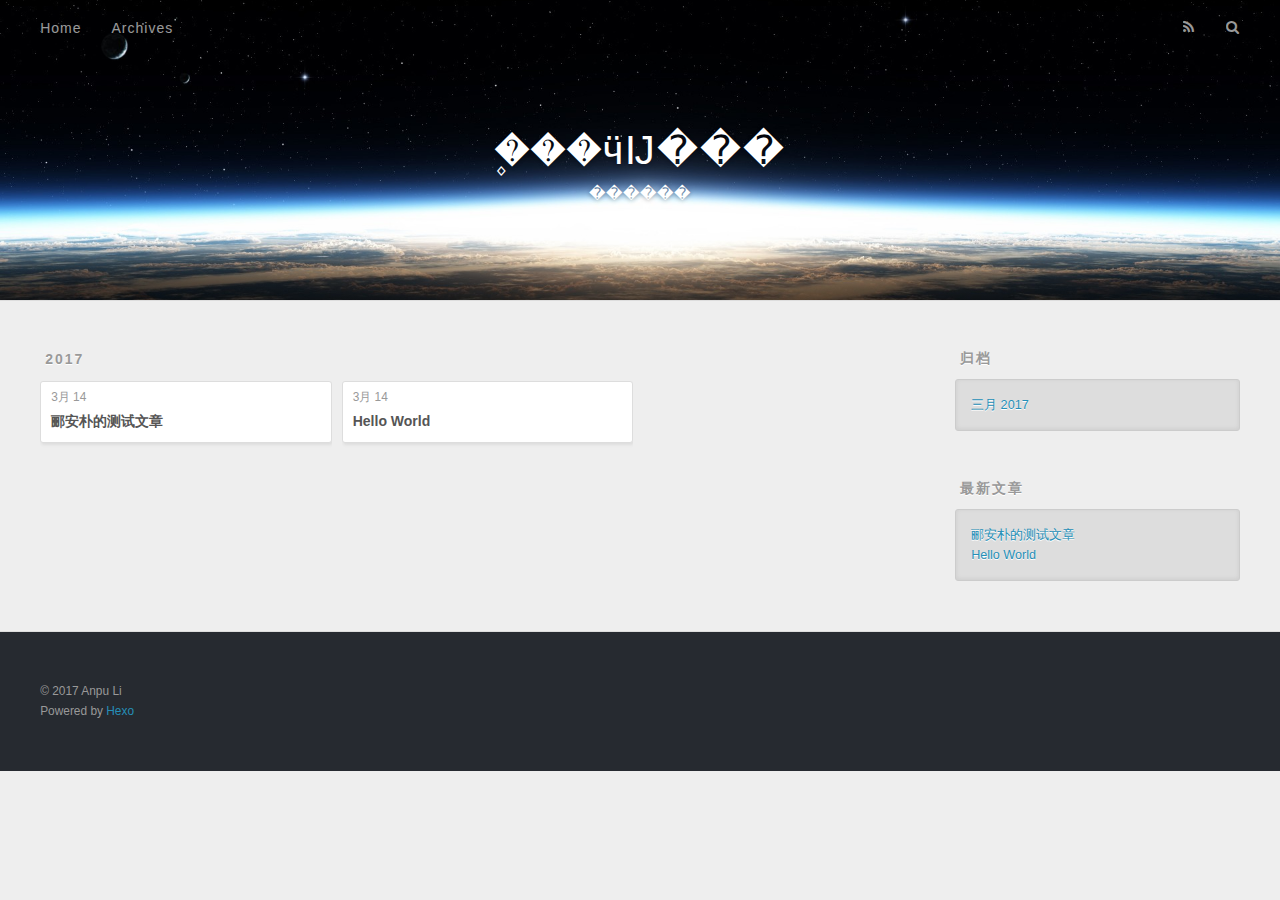
==== archives/index.html @ 629252c7 "Site updated: 2017-03-14 13:28:46" ====
<!DOCTYPE html>
<html>
<head>
  <meta charset="utf-8">
  
  <title>归档 | ۪���ӵĲ���</title>
  <meta name="viewport" content="width=device-width, initial-scale=1, maximum-scale=1">
  <meta name="description" content="��ҳ����">
<meta property="og:type" content="website">
<meta property="og:title" content="۪���ӵĲ���">
<meta property="og:url" content="http://yoursite.com/archives/index.html">
<meta property="og:site_name" content="۪���ӵĲ���">
<meta property="og:description" content="��ҳ����">
<meta name="twitter:card" content="summary">
<meta name="twitter:title" content="۪���ӵĲ���">
<meta name="twitter:description" content="��ҳ����">
  
    <link rel="alternate" href="/atom.xml" title="۪���ӵĲ���" type="application/atom+xml">
  
  
    <link rel="icon" href="/favicon.png">
  
  
    <link href="//fonts.googleapis.com/css?family=Source+Code+Pro" rel="stylesheet" type="text/css">
  
  <link rel="stylesheet" href="/css/style.css">
  

</head>

<body>
  <div id="container">
    <div id="wrap">
      <header id="header">
  <div id="banner"></div>
  <div id="header-outer" class="outer">
    <div id="header-title" class="inner">
      <h1 id="logo-wrap">
        <a href="/" id="logo">۪���ӵĲ���</a>
      </h1>
      
        <h2 id="subtitle-wrap">
          <a href="/" id="subtitle">������</a>
        </h2>
      
    </div>
    <div id="header-inner" class="inner">
      <nav id="main-nav">
        <a id="main-nav-toggle" class="nav-icon"></a>
        
          <a class="main-nav-link" href="/">Home</a>
        
          <a class="main-nav-link" href="/archives">Archives</a>
        
      </nav>
      <nav id="sub-nav">
        
          <a id="nav-rss-link" class="nav-icon" href="/atom.xml" title="RSS Feed"></a>
        
        <a id="nav-search-btn" class="nav-icon" title="搜索"></a>
      </nav>
      <div id="search-form-wrap">
        <form action="//google.com/search" method="get" accept-charset="UTF-8" class="search-form"><input type="search" name="q" results="0" class="search-form-input" placeholder="Search"><button type="submit" class="search-form-submit">&#xF002;</button><input type="hidden" name="sitesearch" value="http://yoursite.com"></form>
      </div>
    </div>
  </div>
</header>
      <div class="outer">
        <section id="main">
  
  
    
    
      
      
      <section class="archives-wrap">
        <div class="archive-year-wrap">
          <a href="/archives/2017" class="archive-year">2017</a>
        </div>
        <div class="archives">
    
    <article class="archive-article archive-type-post">
  <div class="archive-article-inner">
    <header class="archive-article-header">
      <a href="/2017/03/14/郦安朴的测试文章/" class="archive-article-date">
  <time datetime="2017-03-14T05:19:35.000Z" itemprop="datePublished">3月 14</time>
</a>
      
  
    <h1 itemprop="name">
      <a class="archive-article-title" href="/2017/03/14/郦安朴的测试文章/">郦安朴的测试文章</a>
    </h1>
  

    </header>
  </div>
</article>
  
    
    
    <article class="archive-article archive-type-post">
  <div class="archive-article-inner">
    <header class="archive-article-header">
      <a href="/2017/03/14/hello-world/" class="archive-article-date">
  <time datetime="2017-03-14T04:30:43.937Z" itemprop="datePublished">3月 14</time>
</a>
      
  
    <h1 itemprop="name">
      <a class="archive-article-title" href="/2017/03/14/hello-world/">Hello World</a>
    </h1>
  

    </header>
  </div>
</article>
  
  
    </div></section>
  

</section>
        
          <aside id="sidebar">
  
    

  
    

  
    
  
    
  <div class="widget-wrap">
    <h3 class="widget-title">归档</h3>
    <div class="widget">
      <ul class="archive-list"><li class="archive-list-item"><a class="archive-list-link" href="/archives/2017/03/">三月 2017</a></li></ul>
    </div>
  </div>


  
    
  <div class="widget-wrap">
    <h3 class="widget-title">最新文章</h3>
    <div class="widget">
      <ul>
        
          <li>
            <a href="/2017/03/14/郦安朴的测试文章/">郦安朴的测试文章</a>
          </li>
        
          <li>
            <a href="/2017/03/14/hello-world/">Hello World</a>
          </li>
        
      </ul>
    </div>
  </div>

  
</aside>
        
      </div>
      <footer id="footer">
  
  <div class="outer">
    <div id="footer-info" class="inner">
      &copy; 2017 Anpu Li<br>
      Powered by <a href="http://hexo.io/" target="_blank">Hexo</a>
    </div>
  </div>
</footer>
    </div>
    <nav id="mobile-nav">
  
    <a href="/" class="mobile-nav-link">Home</a>
  
    <a href="/archives" class="mobile-nav-link">Archives</a>
  
</nav>
    

<script src="//ajax.googleapis.com/ajax/libs/jquery/2.0.3/jquery.min.js"></script>


  <link rel="stylesheet" href="/fancybox/jquery.fancybox.css">
  <script src="/fancybox/jquery.fancybox.pack.js"></script>


<script src="/js/script.js"></script>

  </div>
</body>
</html>
---- css/style.css ----
body {
  width: 100%;
}
body:before,
body:after {
  content: "";
  display: table;
}
body:after {
  clear: both;
}
html,
body,
div,
span,
applet,
object,
iframe,
h1,
h2,
h3,
h4,
h5,
h6,
p,
blockquote,
pre,
a,
abbr,
acronym,
address,
big,
cite,
code,
del,
dfn,
em,
img,
ins,
kbd,
q,
s,
samp,
small,
strike,
strong,
sub,
sup,
tt,
var,
dl,
dt,
dd,
ol,
ul,
li,
fieldset,
form,
label,
legend,
table,
caption,
tbody,
tfoot,
thead,
tr,
th,
td {
  margin: 0;
  padding: 0;
  border: 0;
  outline: 0;
  font-weight: inherit;
  font-style: inherit;
  font-family: inherit;
  font-size: 100%;
  vertical-align: baseline;
}
body {
  line-height: 1;
  color: #000;
  background: #fff;
}
ol,
ul {
  list-style: none;
}
table {
  border-collapse: separate;
  border-spacing: 0;
  vertical-align: middle;
}
caption,
th,
td {
  text-align: left;
  font-weight: normal;
  vertical-align: middle;
}
a img {
  border: none;
}
input,
button {
  margin: 0;
  padding: 0;
}
input::-moz-focus-inner,
button::-moz-focus-inner {
  border: 0;
  padding: 0;
}
@font-face {
  font-family: FontAwesome;
  font-style: normal;
  font-weight: normal;
  src: url("fonts/fontawesome-webfont.eot?v=#4.0.3");
  src: url("fonts/fontawesome-webfont.eot?#iefix&v=#4.0.3") format("embedded-opentype"), url("fonts/fontawesome-webfont.woff?v=#4.0.3") format("woff"), url("fonts/fontawesome-webfont.ttf?v=#4.0.3") format("truetype"), url("fonts/fontawesome-webfont.svg#fontawesomeregular?v=#4.0.3") format("svg");
}
html,
body,
#container {
  height: 100%;
}
body {
  background: #eee;
  font: 14px "Helvetica Neue", Helvetica, Arial, sans-serif;
  -webkit-text-size-adjust: 100%;
}
.outer {
  max-width: 1220px;
  margin: 0 auto;
  padding: 0 20px;
}
.outer:before,
.outer:after {
  content: "";
  display: table;
}
.outer:after {
  clear: both;
}
.inner {
  display: inline;
  float: left;
  width: 98.33333333333333%;
  margin: 0 0.833333333333333%;
}
.left,
.alignleft {
  float: left;
}
.right,
.alignright {
  float: right;
}
.clear {
  clear: both;
}
#container {
  position: relative;
}
.mobile-nav-on {
  overflow: hidden;
}
#wrap {
  height: 100%;
  width: 100%;
  position: absolute;
  top: 0;
  left: 0;
  -webkit-transition: 0.2s ease-out;
  -moz-transition: 0.2s ease-out;
  -ms-transition: 0.2s ease-out;
  transition: 0.2s ease-out;
  z-index: 1;
  background: #eee;
}
.mobile-nav-on #wrap {
  left: 280px;
}
@media screen and (min-width: 768px) {
  #main {
    display: inline;
    float: left;
    width: 73.33333333333333%;
    margin: 0 0.833333333333333%;
  }
}
.article-date,
.article-category-link,
.archive-year,
.widget-title {
  text-decoration: none;
  text-transform: uppercase;
  letter-spacing: 2px;
  color: #999;
  margin-bottom: 1em;
  margin-left: 5px;
  line-height: 1em;
  text-shadow: 0 1px #fff;
  font-weight: bold;
}
.article-inner,
.archive-article-inner {
  background: #fff;
  -webkit-box-shadow: 1px 2px 3px #ddd;
  box-shadow: 1px 2px 3px #ddd;
  border: 1px solid #ddd;
  border-radius: 3px;
}
.article-entry h1,
.widget h1 {
  font-size: 2em;
}
.article-entry h2,
.widget h2 {
  font-size: 1.5em;
}
.article-entry h3,
.widget h3 {
  font-size: 1.3em;
}
.article-entry h4,
.widget h4 {
  font-size: 1.2em;
}
.article-entry h5,
.widget h5 {
  font-size: 1em;
}
.article-entry h6,
.widget h6 {
  font-size: 1em;
  color: #999;
}
.article-entry hr,
.widget hr {
  border: 1px dashed #ddd;
}
.article-entry strong,
.widget strong {
  font-weight: bold;
}
.article-entry em,
.widget em,
.article-entry cite,
.widget cite {
  font-style: italic;
}
.article-entry sup,
.widget sup,
.article-entry sub,
.widget sub {
  font-size: 0.75em;
  line-height: 0;
  position: relative;
  vertical-align: baseline;
}
.article-entry sup,
.widget sup {
  top: -0.5em;
}
.article-entry sub,
.widget sub {
  bottom: -0.2em;
}
.article-entry small,
.widget small {
  font-size: 0.85em;
}
.article-entry acronym,
.widget acronym,
.article-entry abbr,
.widget abbr {
  border-bottom: 1px dotted;
}
.article-entry ul,
.widget ul,
.article-entry ol,
.widget ol,
.article-entry dl,
.widget dl {
  margin: 0 20px;
  line-height: 1.6em;
}
.article-entry ul ul,
.widget ul ul,
.article-entry ol ul,
.widget ol ul,
.article-entry ul ol,
.widget ul ol,
.article-entry ol ol,
.widget ol ol {
  margin-top: 0;
  margin-bottom: 0;
}
.article-entry ul,
.widget ul {
  list-style: disc;
}
.article-entry ol,
.widget ol {
  list-style: decimal;
}
.article-entry dt,
.widget dt {
  font-weight: bold;
}
#header {
  height: 300px;
  position: relative;
  border-bottom: 1px solid #ddd;
}
#header:before,
#header:after {
  content: "";
  position: absolute;
  left: 0;
  right: 0;
  height: 40px;
}
#header:before {
  top: 0;
  background: -webkit-linear-gradient(rgba(0,0,0,0.2), transparent);
  background: -moz-linear-gradient(rgba(0,0,0,0.2), transparent);
  background: -ms-linear-gradient(rgba(0,0,0,0.2), transparent);
  background: linear-gradient(rgba(0,0,0,0.2), transparent);
}
#header:after {
  bottom: 0;
  background: -webkit-linear-gradient(transparent, rgba(0,0,0,0.2));
  background: -moz-linear-gradient(transparent, rgba(0,0,0,0.2));
  background: -ms-linear-gradient(transparent, rgba(0,0,0,0.2));
  background: linear-gradient(transparent, rgba(0,0,0,0.2));
}
#header-outer {
  height: 100%;
  position: relative;
}
#header-inner {
  position: relative;
  overflow: hidden;
}
#banner {
  position: absolute;
  top: 0;
  left: 0;
  width: 100%;
  height: 100%;
  background: url("images/banner.jpg") center #000;
  -webkit-background-size: cover;
  -moz-background-size: cover;
  background-size: cover;
  z-index: -1;
}
#header-title {
  text-align: center;
  height: 40px;
  position: absolute;
  top: 50%;
  left: 0;
  margin-top: -20px;
}
#logo,
#subtitle {
  text-decoration: none;
  color: #fff;
  font-weight: 300;
  text-shadow: 0 1px 4px rgba(0,0,0,0.3);
}
#logo {
  font-size: 40px;
  line-height: 40px;
  letter-spacing: 2px;
}
#subtitle {
  font-size: 16px;
  line-height: 16px;
  letter-spacing: 1px;
}
#subtitle-wrap {
  margin-top: 16px;
}
#main-nav {
  float: left;
  margin-left: -15px;
}
.nav-icon,
.main-nav-link {
  float: left;
  color: #fff;
  opacity: 0.6;
  text-decoration: none;
  text-shadow: 0 1px rgba(0,0,0,0.2);
  -webkit-transition: opacity 0.2s;
  -moz-transition: opacity 0.2s;
  -ms-transition: opacity 0.2s;
  transition: opacity 0.2s;
  display: block;
  padding: 20px 15px;
}
.nav-icon:hover,
.main-nav-link:hover {
  opacity: 1;
}
.nav-icon {
  font-family: FontAwesome;
  text-align: center;
  font-size: 14px;
  width: 14px;
  height: 14px;
  padding: 20px 15px;
  position: relative;
  cursor: pointer;
}
.main-nav-link {
  font-weight: 300;
  letter-spacing: 1px;
}
@media screen and (max-width: 479px) {
  .main-nav-link {
    display: none;
  }
}
#main-nav-toggle {
  display: none;
}
#main-nav-toggle:before {
  content: "\f0c9";
}
@media screen and (max-width: 479px) {
  #main-nav-toggle {
    display: block;
  }
}
#sub-nav {
  float: right;
  margin-right: -15px;
}
#nav-rss-link:before {
  content: "\f09e";
}
#nav-search-btn:before {
  content: "\f002";
}
#search-form-wrap {
  position: absolute;
  top: 15px;
  width: 150px;
  height: 30px;
  right: -150px;
  opacity: 0;
  -webkit-transition: 0.2s ease-out;
  -moz-transition: 0.2s ease-out;
  -ms-transition: 0.2s ease-out;
  transition: 0.2s ease-out;
}
#search-form-wrap.on {
  opacity: 1;
  right: 0;
}
@media screen and (max-width: 479px) {
  #search-form-wrap {
    width: 100%;
    right: -100%;
  }
}
.search-form {
  position: absolute;
  top: 0;
  left: 0;
  right: 0;
  background: #fff;
  padding: 5px 15px;
  border-radius: 15px;
  -webkit-box-shadow: 0 0 10px rgba(0,0,0,0.3);
  box-shadow: 0 0 10px rgba(0,0,0,0.3);
}
.search-form-input {
  border: none;
  background: none;
  color: #555;
  width: 100%;
  font: 13px "Helvetica Neue", Helvetica, Arial, sans-serif;
  outline: none;
}
.search-form-input::-webkit-search-results-decoration,
.search-form-input::-webkit-search-cancel-button {
  -webkit-appearance: none;
}
.search-form-submit {
  position: absolute;
  top: 50%;
  right: 10px;
  margin-top: -7px;
  font: 13px FontAwesome;
  border: none;
  background: none;
  color: #bbb;
  cursor: pointer;
}
.search-form-submit:hover,
.search-form-submit:focus {
  color: #777;
}
.article {
  margin: 50px 0;
}
.article-inner {
  overflow: hidden;
}
.article-meta:before,
.article-meta:after {
  content: "";
  display: table;
}
.article-meta:after {
  clear: both;
}
.article-date {
  float: left;
}
.article-category {
  float: left;
  line-height: 1em;
  color: #ccc;
  text-shadow: 0 1px #fff;
  margin-left: 8px;
}
.article-category:before {
  content: "\2022";
}
.article-category-link {
  margin: 0 12px 1em;
}
.article-header {
  padding: 20px 20px 0;
}
.article-title {
  text-decoration: none;
  font-size: 2em;
  font-weight: bold;
  color: #555;
  line-height: 1.1em;
  -webkit-transition: color 0.2s;
  -moz-transition: color 0.2s;
  -ms-transition: color 0.2s;
  transition: color 0.2s;
}
a.article-title:hover {
  color: #258fb8;
}
.article-entry {
  color: #555;
  padding: 0 20px;
}
.article-entry:before,
.article-entry:after {
  content: "";
  display: table;
}
.article-entry:after {
  clear: both;
}
.article-entry p,
.article-entry table {
  line-height: 1.6em;
  margin: 1.6em 0;
}
.article-entry h1,
.article-entry h2,
.article-entry h3,
.article-entry h4,
.article-entry h5,
.article-entry h6 {
  font-weight: bold;
}
.article-entry h1,
.article-entry h2,
.article-entry h3,
.article-entry h4,
.article-entry h5,
.article-entry h6 {
  line-height: 1.1em;
  margin: 1.1em 0;
}
.article-entry a {
  color: #258fb8;
  text-decoration: none;
}
.article-entry a:hover {
  text-decoration: underline;
}
.article-entry ul,
.article-entry ol,
.article-entry dl {
  margin-top: 1.6em;
  margin-bottom: 1.6em;
}
.article-entry img,
.article-entry video {
  max-width: 100%;
  height: auto;
  display: block;
  margin: auto;
}
.article-entry iframe {
  border: none;
}
.article-entry table {
  width: 100%;
  border-collapse: collapse;
  border-spacing: 0;
}
.article-entry th {
  font-weight: bold;
  border-bottom: 3px solid #ddd;
  padding-bottom: 0.5em;
}
.article-entry td {
  border-bottom: 1px solid #ddd;
  padding: 10px 0;
}
.article-entry blockquote {
  font-family: Georgia, "Times New Roman", serif;
  font-size: 1.4em;
  margin: 1.6em 20px;
  text-align: center;
}
.article-entry blockquote footer {
  font-size: 14px;
  margin: 1.6em 0;
  font-family: "Helvetica Neue", Helvetica, Arial, sans-serif;
}
.article-entry blockquote footer cite:before {
  content: "—";
  padding: 0 0.5em;
}
.article-entry .pullquote {
  text-align: left;
  width: 45%;
  margin: 0;
}
.article-entry .pullquote.left {
  margin-left: 0.5em;
  margin-right: 1em;
}
.article-entry .pullquote.right {
  margin-right: 0.5em;
  margin-left: 1em;
}
.article-entry .caption {
  color: #999;
  display: block;
  font-size: 0.9em;
  margin-top: 0.5em;
  position: relative;
  text-align: center;
}
.article-entry .video-container {
  position: relative;
  padding-top: 56.25%;
  height: 0;
  overflow: hidden;
}
.article-entry .video-container iframe,
.article-entry .video-container object,
.article-entry .video-container embed {
  position: absolute;
  top: 0;
  left: 0;
  width: 100%;
  height: 100%;
  margin-top: 0;
}
.article-more-link a {
  display: inline-block;
  line-height: 1em;
  padding: 6px 15px;
  border-radius: 15px;
  background: #eee;
  color: #999;
  text-shadow: 0 1px #fff;
  text-decoration: none;
}
.article-more-link a:hover {
  background: #258fb8;
  color: #fff;
  text-decoration: none;
  text-shadow: 0 1px #1e7293;
}
.article-footer {
  font-size: 0.85em;
  line-height: 1.6em;
  border-top: 1px solid #ddd;
  padding-top: 1.6em;
  margin: 0 20px 20px;
}
.article-footer:before,
.article-footer:after {
  content: "";
  display: table;
}
.article-footer:after {
  clear: both;
}
.article-footer a {
  color: #999;
  text-decoration: none;
}
.article-footer a:hover {
  color: #555;
}
.article-tag-list-item {
  float: left;
  margin-right: 10px;
}
.article-tag-list-link:before {
  content: "#";
}
.article-comment-link {
  float: right;
}
.article-comment-link:before {
  content: "\f075";
  font-family: FontAwesome;
  padding-right: 8px;
}
.article-share-link {
  cursor: pointer;
  float: right;
  margin-left: 20px;
}
.article-share-link:before {
  content: "\f064";
  font-family: FontAwesome;
  padding-right: 6px;
}
#article-nav {
  position: relative;
}
#article-nav:before,
#article-nav:after {
  content: "";
  display: table;
}
#article-nav:after {
  clear: both;
}
@media screen and (min-width: 768px) {
  #article-nav {
    margin: 50px 0;
  }
  #article-nav:before {
    width: 8px;
    height: 8px;
    position: absolute;
    top: 50%;
    left: 50%;
    margin-top: -4px;
    margin-left: -4px;
    content: "";
    border-radius: 50%;
    background: #ddd;
    -webkit-box-shadow: 0 1px 2px #fff;
    box-shadow: 0 1px 2px #fff;
  }
}
.article-nav-link-wrap {
  text-decoration: none;
  text-shadow: 0 1px #fff;
  color: #999;
  -webkit-box-sizing: border-box;
  -moz-box-sizing: border-box;
  box-sizing: border-box;
  margin-top: 50px;
  text-align: center;
  display: block;
}
.article-nav-link-wrap:hover {
  color: #555;
}
@media screen and (min-width: 768px) {
  .article-nav-link-wrap {
    width: 50%;
    margin-top: 0;
  }
}
@media screen and (min-width: 768px) {
  #article-nav-newer {
    float: left;
    text-align: right;
    padding-right: 20px;
  }
}
@media screen and (min-width: 768px) {
  #article-nav-older {
    float: right;
    text-align: left;
    padding-left: 20px;
  }
}
.article-nav-caption {
  text-transform: uppercase;
  letter-spacing: 2px;
  color: #ddd;
  line-height: 1em;
  font-weight: bold;
}
#article-nav-newer .article-nav-caption {
  margin-right: -2px;
}
.article-nav-title {
  font-size: 0.85em;
  line-height: 1.6em;
  margin-top: 0.5em;
}
.article-share-box {
  position: absolute;
  display: none;
  background: #fff;
  -webkit-box-shadow: 1px 2px 10px rgba(0,0,0,0.2);
  box-shadow: 1px 2px 10px rgba(0,0,0,0.2);
  border-radius: 3px;
  margin-left: -145px;
  overflow: hidden;
  z-index: 1;
}
.article-share-box.on {
  display: block;
}
.article-share-input {
  width: 100%;
  background: none;
  -webkit-box-sizing: border-box;
  -moz-box-sizing: border-box;
  box-sizing: border-box;
  font: 14px "Helvetica Neue", Helvetica, Arial, sans-serif;
  padding: 0 15px;
  color: #555;
  outline: none;
  border: 1px solid #ddd;
  border-radius: 3px 3px 0 0;
  height: 36px;
  line-height: 36px;
}
.article-share-links {
  background: #eee;
}
.article-share-links:before,
.article-share-links:after {
  content: "";
  display: table;
}
.article-share-links:after {
  clear: both;
}
.article-share-twitter,
.article-share-facebook,
.article-share-pinterest,
.article-share-google {
  width: 50px;
  height: 36px;
  display: block;
  float: left;
  position: relative;
  color: #999;
  text-shadow: 0 1px #fff;
}
.article-share-twitter:before,
.article-share-facebook:before,
.article-share-pinterest:before,
.article-share-google:before {
  font-size: 20px;
  font-family: FontAwesome;
  width: 20px;
  height: 20px;
  position: absolute;
  top: 50%;
  left: 50%;
  margin-top: -10px;
  margin-left: -10px;
  text-align: center;
}
.article-share-twitter:hover,
.article-share-facebook:hover,
.article-share-pinterest:hover,
.article-share-google:hover {
  color: #fff;
}
.article-share-twitter:before {
  content: "\f099";
}
.article-share-twitter:hover {
  background: #00aced;
  text-shadow: 0 1px #008abe;
}
.article-share-facebook:before {
  content: "\f09a";
}
.article-share-facebook:hover {
  background: #3b5998;
  text-shadow: 0 1px #2f477a;
}
.article-share-pinterest:before {
  content: "\f0d2";
}
.article-share-pinterest:hover {
  background: #cb2027;
  text-shadow: 0 1px #a21a1f;
}
.article-share-google:before {
  content: "\f0d5";
}
.article-share-google:hover {
  background: #dd4b39;
  text-shadow: 0 1px #be3221;
}
.article-gallery {
  background: #000;
  position: relative;
}
.article-gallery-photos {
  position: relative;
  overflow: hidden;
}
.article-gallery-img {
  display: none;
  max-width: 100%;
}
.article-gallery-img:first-child {
  display: block;
}
.article-gallery-img.loaded {
  position: absolute;
  display: block;
}
.article-gallery-img img {
  display: block;
  max-width: 100%;
  margin: 0 auto;
}
#comments {
  background: #fff;
  -webkit-box-shadow: 1px 2px 3px #ddd;
  box-shadow: 1px 2px 3px #ddd;
  padding: 20px;
  border: 1px solid #ddd;
  border-radius: 3px;
  margin: 50px 0;
}
#comments a {
  color: #258fb8;
}
.archives-wrap {
  margin: 50px 0;
}
.archives:before,
.archives:after {
  content: "";
  display: table;
}
.archives:after {
  clear: both;
}
.archive-year-wrap {
  margin-bottom: 1em;
}
.archives {
  -webkit-column-gap: 10px;
  -moz-column-gap: 10px;
  column-gap: 10px;
}
@media screen and (min-width: 480px) and (max-width: 767px) {
  .archives {
    -webkit-column-count: 2;
    -moz-column-count: 2;
    column-count: 2;
  }
}
@media screen and (min-width: 768px) {
  .archives {
    -webkit-column-count: 3;
    -moz-column-count: 3;
    column-count: 3;
  }
}
.archive-article {
  -webkit-column-break-inside: avoid;
  page-break-inside: avoid;
  overflow: hidden;
  break-inside: avoid-column;
}
.archive-article-inner {
  padding: 10px;
  margin-bottom: 15px;
}
.archive-article-title {
  text-decoration: none;
  font-weight: bold;
  color: #555;
  -webkit-transition: color 0.2s;
  -moz-transition: color 0.2s;
  -ms-transition: color 0.2s;
  transition: color 0.2s;
  line-height: 1.6em;
}
.archive-article-title:hover {
  color: #258fb8;
}
.archive-article-footer {
  margin-top: 1em;
}
.archive-article-date {
  color: #999;
  text-decoration: none;
  font-size: 0.85em;
  line-height: 1em;
  margin-bottom: 0.5em;
  display: block;
}
#page-nav {
  margin: 50px auto;
  background: #fff;
  -webkit-box-shadow: 1px 2px 3px #ddd;
  box-shadow: 1px 2px 3px #ddd;
  border: 1px solid #ddd;
  border-radius: 3px;
  text-align: center;
  color: #999;
  overflow: hidden;
}
#page-nav:before,
#page-nav:after {
  content: "";
  display: table;
}
#page-nav:after {
  clear: both;
}
#page-nav a,
#page-nav span {
  padding: 10px 20px;
  line-height: 1;
  height: 2ex;
}
#page-nav a {
  color: #999;
  text-decoration: none;
}
#page-nav a:hover {
  background: #999;
  color: #fff;
}
#page-nav .prev {
  float: left;
}
#page-nav .next {
  float: right;
}
#page-nav .page-number {
  display: inline-block;
}
@media screen and (max-width: 479px) {
  #page-nav .page-number {
    display: none;
  }
}
#page-nav .current {
  color: #555;
  font-weight: bold;
}
#page-nav .space {
  color: #ddd;
}
#footer {
  background: #262a30;
  padding: 50px 0;
  border-top: 1px solid #ddd;
  color: #999;
}
#footer a {
  color: #258fb8;
  text-decoration: none;
}
#footer a:hover {
  text-decoration: underline;
}
#footer-info {
  line-height: 1.6em;
  font-size: 0.85em;
}
.article-entry pre,
.article-entry .highlight {
  background: #2d2d2d;
  margin: 0 -20px;
  padding: 15px 20px;
  border-style: solid;
  border-color: #ddd;
  border-width: 1px 0;
  overflow: auto;
  color: #ccc;
  line-height: 22.400000000000002px;
}
.article-entry .highlight .gutter pre,
.article-entry .gist .gist-file .gist-data .line-numbers {
  color: #666;
  font-size: 0.85em;
}
.article-entry pre,
.article-entry code {
  font-family: "Source Code Pro", Consolas, Monaco, Menlo, Consolas, monospace;
}
.article-entry code {
  background: #eee;
  text-shadow: 0 1px #fff;
  padding: 0 0.3em;
}
.article-entry pre code {
  background: none;
  text-shadow: none;
  padding: 0;
}
.article-entry .highlight pre {
  border: none;
  margin: 0;
  padding: 0;
}
.article-entry .highlight table {
  margin: 0;
  width: auto;
}
.article-entry .highlight td {
  border: none;
  padding: 0;
}
.article-entry .highlight figcaption {
  font-size: 0.85em;
  color: #999;
  line-height: 1em;
  margin-bottom: 1em;
}
.article-entry .highlight figcaption:before,
.article-entry .highlight figcaption:after {
  content: "";
  display: table;
}
.article-entry .highlight figcaption:after {
  clear: both;
}
.article-entry .highlight figcaption a {
  float: right;
}
.article-entry .highlight .gutter pre {
  text-align: right;
  padding-right: 20px;
}
.article-entry .highlight .line {
  height: 22.400000000000002px;
}
.article-entry .highlight .line.marked {
  background: #515151;
}
.article-entry .gist {
  margin: 0 -20px;
  border-style: solid;
  border-color: #ddd;
  border-width: 1px 0;
  background: #2d2d2d;
  padding: 15px 20px 15px 0;
}
.article-entry .gist .gist-file {
  border: none;
  font-family: "Source Code Pro", Consolas, Monaco, Menlo, Consolas, monospace;
  margin: 0;
}
.article-entry .gist .gist-file .gist-data {
  background: none;
  border: none;
}
.article-entry .gist .gist-file .gist-data .line-numbers {
  background: none;
  border: none;
  padding: 0 20px 0 0;
}
.article-entry .gist .gist-file .gist-data .line-data {
  padding: 0 !important;
}
.article-entry .gist .gist-file .highlight {
  margin: 0;
  padding: 0;
  border: none;
}
.article-entry .gist .gist-file .gist-meta {
  background: #2d2d2d;
  color: #999;
  font: 0.85em "Helvetica Neue", Helvetica, Arial, sans-serif;
  text-shadow: 0 0;
  padding: 0;
  margin-top: 1em;
  margin-left: 20px;
}
.article-entry .gist .gist-file .gist-meta a {
  color: #258fb8;
  font-weight: normal;
}
.article-entry .gist .gist-file .gist-meta a:hover {
  text-decoration: underline;
}
pre .comment,
pre .title {
  color: #999;
}
pre .variable,
pre .attribute,
pre .tag,
pre .regexp,
pre .ruby .constant,
pre .xml .tag .title,
pre .xml .pi,
pre .xml .doctype,
pre .html .doctype,
pre .css .id,
pre .css .class,
pre .css .pseudo {
  color: #f2777a;
}
pre .number,
pre .preprocessor,
pre .built_in,
pre .literal,
pre .params,
pre .constant {
  color: #f99157;
}
pre .class,
pre .ruby .class .title,
pre .css .rules .attribute {
  color: #9c9;
}
pre .string,
pre .value,
pre .inheritance,
pre .header,
pre .ruby .symbol,
pre .xml .cdata {
  color: #9c9;
}
pre .css .hexcolor {
  color: #6cc;
}
pre .function,
pre .python .decorator,
pre .python .title,
pre .ruby .function .title,
pre .ruby .title .keyword,
pre .perl .sub,
pre .javascript .title,
pre .coffeescript .title {
  color: #69c;
}
pre .keyword,
pre .javascript .function {
  color: #c9c;
}
@media screen and (max-width: 479px) {
  #mobile-nav {
    position: absolute;
    top: 0;
    left: 0;
    width: 280px;
    height: 100%;
    background: #191919;
    border-right: 1px solid #fff;
  }
}
@media screen and (max-width: 479px) {
  .mobile-nav-link {
    display: block;
    color: #999;
    text-decoration: none;
    padding: 15px 20px;
    font-weight: bold;
  }
  .mobile-nav-link:hover {
    color: #fff;
  }
}
@media screen and (min-width: 768px) {
  #sidebar {
    display: inline;
    float: left;
    width: 23.333333333333332%;
    margin: 0 0.833333333333333%;
  }
}
.widget-wrap {
  margin: 50px 0;
}
.widget {
  color: #777;
  text-shadow: 0 1px #fff;
  background: #ddd;
  -webkit-box-shadow: 0 -1px 4px #ccc inset;
  box-shadow: 0 -1px 4px #ccc inset;
  border: 1px solid #ccc;
  padding: 15px;
  border-radius: 3px;
}
.widget a {
  color: #258fb8;
  text-decoration: none;
}
.widget a:hover {
  text-decoration: underline;
}
.widget ul ul,
.widget ol ul,
.widget dl ul,
.widget ul ol,
.widget ol ol,
.widget dl ol,
.widget ul dl,
.widget ol dl,
.widget dl dl {
  margin-left: 15px;
  list-style: disc;
}
.widget {
  line-height: 1.6em;
  word-wrap: break-word;
  font-size: 0.9em;
}
.widget ul,
.widget ol {
  list-style: none;
  margin: 0;
}
.widget ul ul,
.widget ol ul,
.widget ul ol,
.widget ol ol {
  margin: 0 20px;
}
.widget ul ul,
.widget ol ul {
  list-style: disc;
}
.widget ul ol,
.widget ol ol {
  list-style: decimal;
}
.category-list-count,
.tag-list-count,
.archive-list-count {
  padding-left: 5px;
  color: #999;
  font-size: 0.85em;
}
.category-list-count:before,
.tag-list-count:before,
.archive-list-count:before {
  content: "(";
}
.category-list-count:after,
.tag-list-count:after,
.archive-list-count:after {
  content: ")";
}
.tagcloud a {
  margin-right: 5px;
  display: inline-block;
}
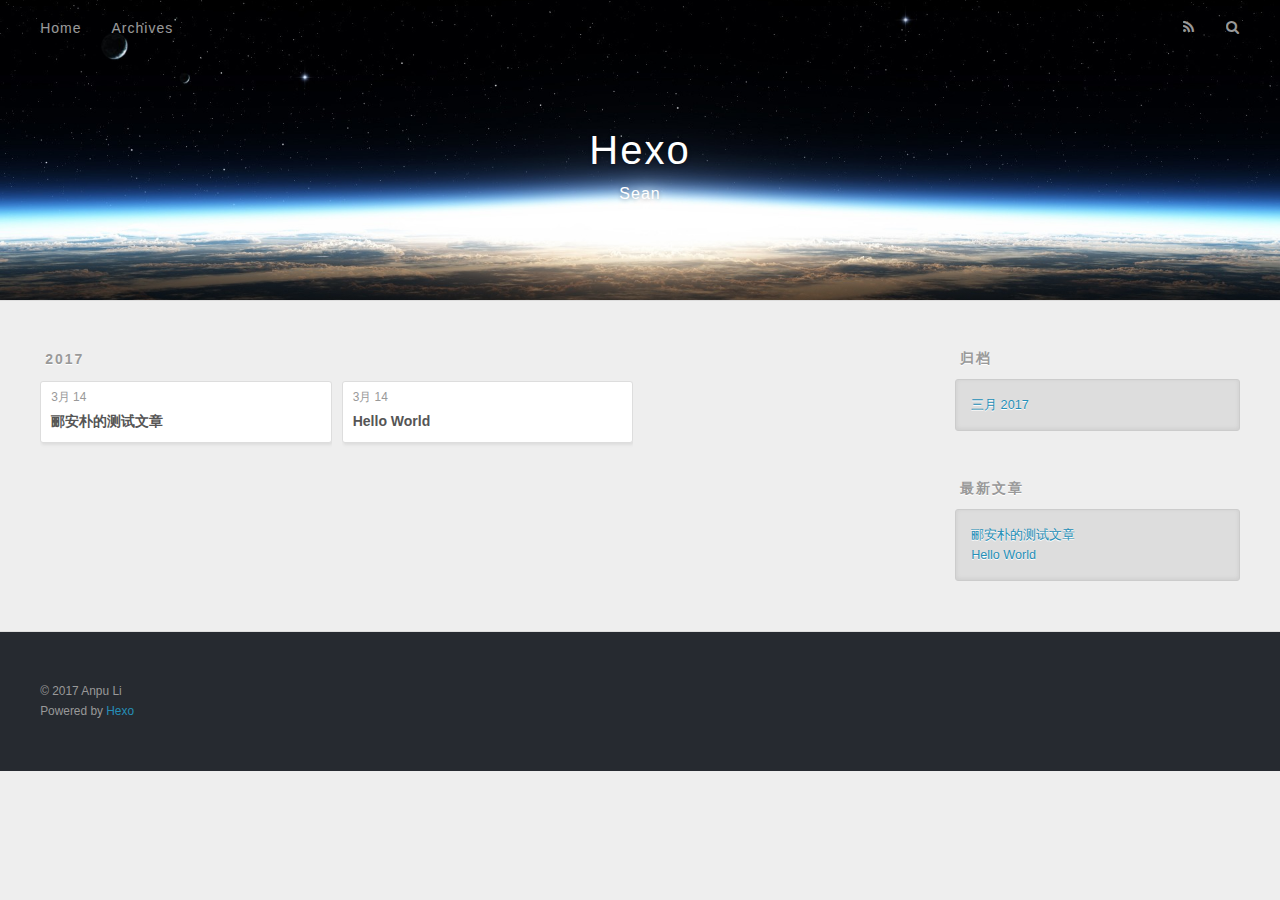
==== commit 2912bfc1: "Site updated: 2017-03-14 13:31:15" ====
--- a/archives/index.html
+++ b/archives/index.html
@@ -3,19 +3,19 @@
 <head>
   <meta charset="utf-8">
   
-  <title>归档 | ۪���ӵĲ���</title>
+  <title>归档 | Hexo</title>
   <meta name="viewport" content="width=device-width, initial-scale=1, maximum-scale=1">
-  <meta name="description" content="��ҳ����">
+  <meta name="description" content="No description">
 <meta property="og:type" content="website">
-<meta property="og:title" content="۪���ӵĲ���">
+<meta property="og:title" content="Hexo">
 <meta property="og:url" content="http://yoursite.com/archives/index.html">
-<meta property="og:site_name" content="۪���ӵĲ���">
-<meta property="og:description" content="��ҳ����">
+<meta property="og:site_name" content="Hexo">
+<meta property="og:description" content="No description">
 <meta name="twitter:card" content="summary">
-<meta name="twitter:title" content="۪���ӵĲ���">
-<meta name="twitter:description" content="��ҳ����">
+<meta name="twitter:title" content="Hexo">
+<meta name="twitter:description" content="No description">
   
-    <link rel="alternate" href="/atom.xml" title="۪���ӵĲ���" type="application/atom+xml">
+    <link rel="alternate" href="/atom.xml" title="Hexo" type="application/atom+xml">
   
   
     <link rel="icon" href="/favicon.png">
@@ -36,11 +36,11 @@
   <div id="header-outer" class="outer">
     <div id="header-title" class="inner">
       <h1 id="logo-wrap">
-        <a href="/" id="logo">۪���ӵĲ���</a>
+        <a href="/" id="logo">Hexo</a>
       </h1>
       
         <h2 id="subtitle-wrap">
-          <a href="/" id="subtitle">������</a>
+          <a href="/" id="subtitle">Sean</a>
         </h2>
       
     </div>
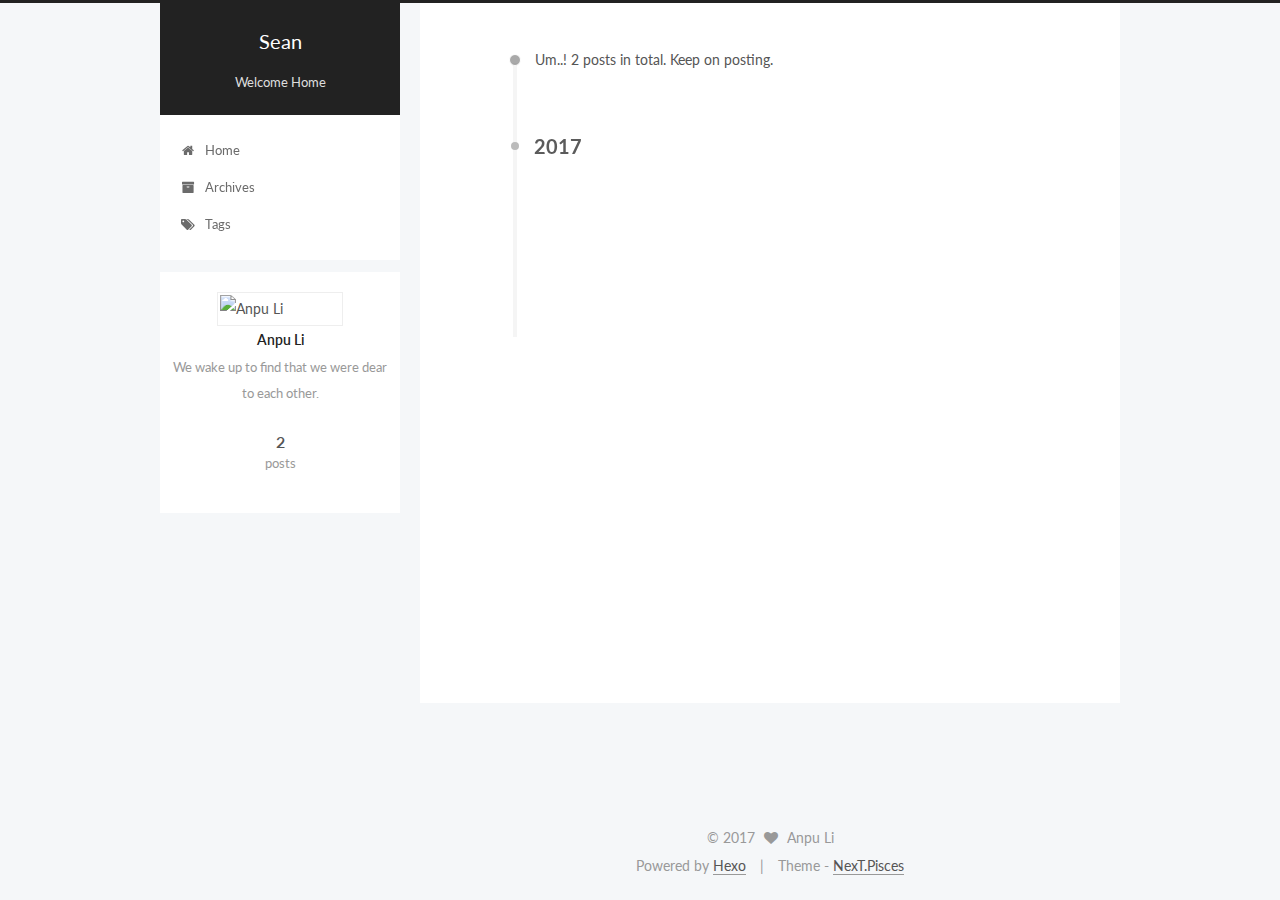
==== commit c8414d06: "Site updated: 2017-03-14 20:04:12" ====
--- a/archives/index.html
+++ b/archives/index.html
@@ -1,196 +1,581 @@
-<!DOCTYPE html>
-<html>
+<!doctype html>
+
+
+
+  
+
+
+<html class="theme-next pisces use-motion" lang="en">
 <head>
-  <meta charset="utf-8">
-  
-  <title>归档 | Hexo</title>
-  <meta name="viewport" content="width=device-width, initial-scale=1, maximum-scale=1">
-  <meta name="description" content="No description">
+  <meta charset="UTF-8"/>
+<meta http-equiv="X-UA-Compatible" content="IE=edge" />
+<meta name="viewport" content="width=device-width, initial-scale=1, maximum-scale=1"/>
+
+
+
+<meta http-equiv="Cache-Control" content="no-transform" />
+<meta http-equiv="Cache-Control" content="no-siteapp" />
+
+
+
+
+
+
+
+
+
+
+
+
+
+
+
+  
+  
+  <link href="/lib/fancybox/source/jquery.fancybox.css?v=2.1.5" rel="stylesheet" type="text/css" />
+
+
+
+
+  
+  
+  
+  
+
+  
+    
+    
+  
+
+  
+
+  
+
+  
+
+  
+
+  
+    
+    
+    <link href="//fonts.googleapis.com/css?family=Lato:300,300italic,400,400italic,700,700italic&subset=latin,latin-ext" rel="stylesheet" type="text/css">
+  
+
+
+
+
+
+
+<link href="/lib/font-awesome/css/font-awesome.min.css?v=4.6.2" rel="stylesheet" type="text/css" />
+
+<link href="/css/main.css?v=5.1.0" rel="stylesheet" type="text/css" />
+
+
+  <meta name="keywords" content="Hexo, NexT" />
+
+
+
+
+
+
+
+
+  <link rel="shortcut icon" type="image/x-icon" href="/favicon.ico?v=5.1.0" />
+
+
+
+
+
+
+<meta name="description" content="We wake up to find that we were dear to each other.">
 <meta property="og:type" content="website">
-<meta property="og:title" content="Hexo">
+<meta property="og:title" content="Sean">
 <meta property="og:url" content="http://yoursite.com/archives/index.html">
-<meta property="og:site_name" content="Hexo">
-<meta property="og:description" content="No description">
+<meta property="og:site_name" content="Sean">
+<meta property="og:description" content="We wake up to find that we were dear to each other.">
 <meta name="twitter:card" content="summary">
-<meta name="twitter:title" content="Hexo">
-<meta name="twitter:description" content="No description">
-  
-    <link rel="alternate" href="/atom.xml" title="Hexo" type="application/atom+xml">
-  
-  
-    <link rel="icon" href="/favicon.png">
-  
-  
-    <link href="//fonts.googleapis.com/css?family=Source+Code+Pro" rel="stylesheet" type="text/css">
-  
-  <link rel="stylesheet" href="/css/style.css">
-  
-
+<meta name="twitter:title" content="Sean">
+<meta name="twitter:description" content="We wake up to find that we were dear to each other.">
+
+
+
+<script type="text/javascript" id="hexo.configurations">
+  var NexT = window.NexT || {};
+  var CONFIG = {
+    root: '/',
+    scheme: 'Pisces',
+    sidebar: {"position":"left","display":"post","offset":12,"offset_float":0,"b2t":false,"scrollpercent":false},
+    fancybox: true,
+    motion: true,
+    duoshuo: {
+      userId: '0',
+      author: 'Author'
+    },
+    algolia: {
+      applicationID: '',
+      apiKey: '',
+      indexName: '',
+      hits: {"per_page":10},
+      labels: {"input_placeholder":"Search for Posts","hits_empty":"We didn't find any results for the search: ${query}","hits_stats":"${hits} results found in ${time} ms"}
+    }
+  };
+</script>
+
+
+
+  <link rel="canonical" href="http://yoursite.com/archives/"/>
+
+
+
+
+
+  <title> Archive | Sean </title>
 </head>
 
-<body>
-  <div id="container">
-    <div id="wrap">
-      <header id="header">
-  <div id="banner"></div>
-  <div id="header-outer" class="outer">
-    <div id="header-title" class="inner">
-      <h1 id="logo-wrap">
-        <a href="/" id="logo">Hexo</a>
+<body itemscope itemtype="http://schema.org/WebPage" lang="en">
+
+  
+
+
+
+
+
+
+
+
+
+
+
+
+
+
+  
+  
+    
+  
+
+  <div class="container one-collumn sidebar-position-left  page-archive  ">
+    <div class="headband"></div>
+
+    <header id="header" class="header" itemscope itemtype="http://schema.org/WPHeader">
+      <div class="header-inner"><div class="site-brand-wrapper">
+  <div class="site-meta ">
+    
+
+    <div class="custom-logo-site-title">
+      <a href="/"  class="brand" rel="start">
+        <span class="logo-line-before"><i></i></span>
+        <span class="site-title">Sean</span>
+        <span class="logo-line-after"><i></i></span>
+      </a>
+    </div>
+      
+        <p class="site-subtitle">Welcome Home</p>
+      
+  </div>
+
+  <div class="site-nav-toggle">
+    <button>
+      <span class="btn-bar"></span>
+      <span class="btn-bar"></span>
+      <span class="btn-bar"></span>
+    </button>
+  </div>
+</div>
+
+<nav class="site-nav">
+  
+
+  
+    <ul id="menu" class="menu">
+      
+        
+        <li class="menu-item menu-item-home">
+          <a href="/" rel="section">
+            
+              <i class="menu-item-icon fa fa-fw fa-home"></i> <br />
+            
+            Home
+          </a>
+        </li>
+      
+        
+        <li class="menu-item menu-item-archives">
+          <a href="/archives" rel="section">
+            
+              <i class="menu-item-icon fa fa-fw fa-archive"></i> <br />
+            
+            Archives
+          </a>
+        </li>
+      
+        
+        <li class="menu-item menu-item-tags">
+          <a href="/tags" rel="section">
+            
+              <i class="menu-item-icon fa fa-fw fa-tags"></i> <br />
+            
+            Tags
+          </a>
+        </li>
+      
+
+      
+    </ul>
+  
+
+  
+</nav>
+
+
+
+ </div>
+    </header>
+
+    <main id="main" class="main">
+      <div class="main-inner">
+        <div class="content-wrap">
+          <div id="content" class="content">
+            
+
+  <section id="posts" class="posts-collapse">
+    <span class="archive-move-on"></span>
+
+    <span class="archive-page-counter">
+      
+      
+      
+        
+      
+      Um..! 2 posts in total. Keep on posting.
+    </span>
+
+    
+
+      
+      
+      
+
+      
+        
+        <div class="collection-title">
+          <h2 class="archive-year motion-element" id="archive-year-2017">2017</h2>
+        </div>
+      
+      
+
+      
+
+  <article class="post post-type-normal" itemscope itemtype="http://schema.org/Article">
+    <header class="post-header">
+
+      <h1 class="post-title">
+        
+            <a class="post-title-link" href="/2017/03/14/郦安朴的测试文章/" itemprop="url">
+              
+                <span itemprop="name">郦安朴的测试文章</span>
+              
+            </a>
+        
       </h1>
-      
-        <h2 id="subtitle-wrap">
-          <a href="/" id="subtitle">Sean</a>
-        </h2>
-      
-    </div>
-    <div id="header-inner" class="inner">
-      <nav id="main-nav">
-        <a id="main-nav-toggle" class="nav-icon"></a>
-        
-          <a class="main-nav-link" href="/">Home</a>
-        
-          <a class="main-nav-link" href="/archives">Archives</a>
-        
-      </nav>
-      <nav id="sub-nav">
-        
-          <a id="nav-rss-link" class="nav-icon" href="/atom.xml" title="RSS Feed"></a>
-        
-        <a id="nav-search-btn" class="nav-icon" title="搜索"></a>
-      </nav>
-      <div id="search-form-wrap">
-        <form action="//google.com/search" method="get" accept-charset="UTF-8" class="search-form"><input type="search" name="q" results="0" class="search-form-input" placeholder="Search"><button type="submit" class="search-form-submit">&#xF002;</button><input type="hidden" name="sitesearch" value="http://yoursite.com"></form>
+
+      <div class="post-meta">
+        <time class="post-time" itemprop="dateCreated"
+              datetime="2017-03-14T13:19:35+08:00"
+              content="2017-03-14" >
+          03-14
+        </time>
       </div>
+
+    </header>
+  </article>
+
+
+
+    
+
+      
+      
+      
+
+      
+      
+
+      
+
+  <article class="post post-type-normal" itemscope itemtype="http://schema.org/Article">
+    <header class="post-header">
+
+      <h1 class="post-title">
+        
+            <a class="post-title-link" href="/2017/03/14/hello-world/" itemprop="url">
+              
+                <span itemprop="name">Hello World</span>
+              
+            </a>
+        
+      </h1>
+
+      <div class="post-meta">
+        <time class="post-time" itemprop="dateCreated"
+              datetime="2017-03-14T12:30:43+08:00"
+              content="2017-03-14" >
+          03-14
+        </time>
+      </div>
+
+    </header>
+  </article>
+
+
+
+    
+
+  </section>
+
+  
+
+
+          
+          </div>
+          
+
+
+          
+
+        </div>
+        
+          
+  
+  <div class="sidebar-toggle">
+    <div class="sidebar-toggle-line-wrap">
+      <span class="sidebar-toggle-line sidebar-toggle-line-first"></span>
+      <span class="sidebar-toggle-line sidebar-toggle-line-middle"></span>
+      <span class="sidebar-toggle-line sidebar-toggle-line-last"></span>
     </div>
   </div>
-</header>
-      <div class="outer">
-        <section id="main">
-  
-  
-    
-    
-      
-      
-      <section class="archives-wrap">
-        <div class="archive-year-wrap">
-          <a href="/archives/2017" class="archive-year">2017</a>
+
+  <aside id="sidebar" class="sidebar">
+    <div class="sidebar-inner">
+
+      
+
+      
+
+      <section class="site-overview sidebar-panel sidebar-panel-active">
+        <div class="site-author motion-element" itemprop="author" itemscope itemtype="http://schema.org/Person">
+          <img class="site-author-image" itemprop="image"
+               src="http://omsks2h8u.bkt.clouddn.com/avatar01"
+               alt="Anpu Li" />
+          <p class="site-author-name" itemprop="name">Anpu Li</p>
+           
+              <p class="site-description motion-element" itemprop="description">We wake up to find that we were dear to each other.</p>
+          
         </div>
-        <div class="archives">
-    
-    <article class="archive-article archive-type-post">
-  <div class="archive-article-inner">
-    <header class="archive-article-header">
-      <a href="/2017/03/14/郦安朴的测试文章/" class="archive-article-date">
-  <time datetime="2017-03-14T05:19:35.000Z" itemprop="datePublished">3月 14</time>
-</a>
-      
-  
-    <h1 itemprop="name">
-      <a class="archive-article-title" href="/2017/03/14/郦安朴的测试文章/">郦安朴的测试文章</a>
-    </h1>
-  
-
-    </header>
+        <nav class="site-state motion-element">
+
+          
+            <div class="site-state-item site-state-posts">
+              <a href="/archives">
+                <span class="site-state-item-count">2</span>
+                <span class="site-state-item-name">posts</span>
+              </a>
+            </div>
+          
+
+          
+
+          
+
+        </nav>
+
+        
+
+        <div class="links-of-author motion-element">
+          
+        </div>
+
+        
+        
+
+        
+        
+
+        
+
+
+      </section>
+
+      
+
+      
+
+    </div>
+  </aside>
+
+
+        
+      </div>
+    </main>
+
+    <footer id="footer" class="footer">
+      <div class="footer-inner">
+        <div class="copyright" >
+  
+  &copy; 
+  <span itemprop="copyrightYear">2017</span>
+  <span class="with-love">
+    <i class="fa fa-heart"></i>
+  </span>
+  <span class="author" itemprop="copyrightHolder">Anpu Li</span>
+</div>
+
+
+<div class="powered-by">
+  Powered by <a class="theme-link" href="https://hexo.io">Hexo</a>
+</div>
+
+<div class="theme-info">
+  Theme -
+  <a class="theme-link" href="https://github.com/iissnan/hexo-theme-next">
+    NexT.Pisces
+  </a>
+</div>
+
+
+        
+
+        
+      </div>
+    </footer>
+
+    
+      <div class="back-to-top">
+        <i class="fa fa-arrow-up"></i>
+        
+      </div>
+    
+    
   </div>
-</article>
-  
-    
-    
-    <article class="archive-article archive-type-post">
-  <div class="archive-article-inner">
-    <header class="archive-article-header">
-      <a href="/2017/03/14/hello-world/" class="archive-article-date">
-  <time datetime="2017-03-14T04:30:43.937Z" itemprop="datePublished">3月 14</time>
-</a>
-      
-  
-    <h1 itemprop="name">
-      <a class="archive-article-title" href="/2017/03/14/hello-world/">Hello World</a>
-    </h1>
-  
-
-    </header>
-  </div>
-</article>
-  
-  
-    </div></section>
-  
-
-</section>
-        
-          <aside id="sidebar">
-  
-    
-
-  
-    
-
-  
-    
-  
-    
-  <div class="widget-wrap">
-    <h3 class="widget-title">归档</h3>
-    <div class="widget">
-      <ul class="archive-list"><li class="archive-list-item"><a class="archive-list-link" href="/archives/2017/03/">三月 2017</a></li></ul>
-    </div>
-  </div>
-
-
-  
-    
-  <div class="widget-wrap">
-    <h3 class="widget-title">最新文章</h3>
-    <div class="widget">
-      <ul>
-        
-          <li>
-            <a href="/2017/03/14/郦安朴的测试文章/">郦安朴的测试文章</a>
-          </li>
-        
-          <li>
-            <a href="/2017/03/14/hello-world/">Hello World</a>
-          </li>
-        
-      </ul>
-    </div>
-  </div>
-
-  
-</aside>
-        
-      </div>
-      <footer id="footer">
-  
-  <div class="outer">
-    <div id="footer-info" class="inner">
-      &copy; 2017 Anpu Li<br>
-      Powered by <a href="http://hexo.io/" target="_blank">Hexo</a>
-    </div>
-  </div>
-</footer>
-    </div>
-    <nav id="mobile-nav">
-  
-    <a href="/" class="mobile-nav-link">Home</a>
-  
-    <a href="/archives" class="mobile-nav-link">Archives</a>
-  
-</nav>
-    
-
-<script src="//ajax.googleapis.com/ajax/libs/jquery/2.0.3/jquery.min.js"></script>
-
-
-  <link rel="stylesheet" href="/fancybox/jquery.fancybox.css">
-  <script src="/fancybox/jquery.fancybox.pack.js"></script>
-
-
-<script src="/js/script.js"></script>
-
-  </div>
+
+  
+
+<script type="text/javascript">
+  if (Object.prototype.toString.call(window.Promise) !== '[object Function]') {
+    window.Promise = null;
+  }
+</script>
+
+
+
+
+
+
+
+
+
+  
+
+
+
+
+  
+  <script type="text/javascript" src="/lib/jquery/index.js?v=2.1.3"></script>
+
+  
+  <script type="text/javascript" src="/lib/fastclick/lib/fastclick.min.js?v=1.0.6"></script>
+
+  
+  <script type="text/javascript" src="/lib/jquery_lazyload/jquery.lazyload.js?v=1.9.7"></script>
+
+  
+  <script type="text/javascript" src="/lib/velocity/velocity.min.js?v=1.2.1"></script>
+
+  
+  <script type="text/javascript" src="/lib/velocity/velocity.ui.min.js?v=1.2.1"></script>
+
+  
+  <script type="text/javascript" src="/lib/fancybox/source/jquery.fancybox.pack.js?v=2.1.5"></script>
+
+
+  
+
+
+  <script type="text/javascript" src="/js/src/utils.js?v=5.1.0"></script>
+
+  <script type="text/javascript" src="/js/src/motion.js?v=5.1.0"></script>
+
+
+
+  
+  
+
+
+  <script type="text/javascript" src="/js/src/affix.js?v=5.1.0"></script>
+
+  <script type="text/javascript" src="/js/src/schemes/pisces.js?v=5.1.0"></script>
+
+
+
+  
+  
+    <script type="text/javascript" id="motion.page.archive">
+      $('.archive-year').velocity('transition.slideLeftIn');
+    </script>
+  
+
+
+  
+
+
+  <script type="text/javascript" src="/js/src/bootstrap.js?v=5.1.0"></script>
+
+
+
+  
+
+
+
+  
+
+
+
+
+	
+
+
+
+
+
+  
+
+
+
+
+
+  
+
+
+
+
+
+  
+
+
+
+  
+  
+
+  
+
+  
+
+  
+
+  
+
+
+  
+
 </body>
-</html>+</html>
--- a/css/main.css
+++ b/css/main.css
@@ -0,0 +1,2856 @@
+/* normalize.css v3.0.2 | MIT License | git.io/normalize */
+html {
+  font-family: sans-serif; /* 1 */
+  -ms-text-size-adjust: 100%; /* 2 */
+  -webkit-text-size-adjust: 100%; /* 2 */
+}
+body {
+  margin: 0;
+}
+article,
+aside,
+details,
+figcaption,
+figure,
+footer,
+header,
+hgroup,
+main,
+menu,
+nav,
+section,
+summary {
+  display: block;
+}
+audio,
+canvas,
+progress,
+video {
+  display: inline-block; /* 1 */
+  vertical-align: baseline; /* 2 */
+}
+audio:not([controls]) {
+  display: none;
+  height: 0;
+}
+[hidden],
+template {
+  display: none;
+}
+a {
+  background-color: transparent;
+}
+a:active,
+a:hover {
+  outline: 0;
+}
+abbr[title] {
+  border-bottom: 1px dotted;
+}
+b,
+strong {
+  font-weight: bold;
+}
+dfn {
+  font-style: italic;
+}
+h1 {
+  font-size: 2em;
+  margin: 0.67em 0;
+}
+mark {
+  background: #ff0;
+  color: #000;
+}
+small {
+  font-size: 80%;
+}
+sub,
+sup {
+  font-size: 75%;
+  line-height: 0;
+  position: relative;
+  vertical-align: baseline;
+}
+sup {
+  top: -0.5em;
+}
+sub {
+  bottom: -0.25em;
+}
+img {
+  border: 0;
+}
+svg:not(:root) {
+  overflow: hidden;
+}
+figure {
+  margin: 1em 40px;
+}
+hr {
+  -moz-box-sizing: content-box;
+  box-sizing: content-box;
+  height: 0;
+}
+pre {
+  overflow: auto;
+}
+code,
+kbd,
+pre,
+samp {
+  font-family: monospace, monospace;
+  font-size: 1em;
+}
+button,
+input,
+optgroup,
+select,
+textarea {
+  color: inherit; /* 1 */
+  font: inherit; /* 2 */
+  margin: 0; /* 3 */
+}
+button {
+  overflow: visible;
+}
+button,
+select {
+  text-transform: none;
+}
+button,
+html input[type="button"],
+input[type="reset"],
+input[type="submit"] {
+  -webkit-appearance: button; /* 2 */
+  cursor: pointer; /* 3 */
+}
+button[disabled],
+html input[disabled] {
+  cursor: default;
+}
+button::-moz-focus-inner,
+input::-moz-focus-inner {
+  border: 0;
+  padding: 0;
+}
+input {
+  line-height: normal;
+}
+input[type="checkbox"],
+input[type="radio"] {
+  box-sizing: border-box; /* 1 */
+  padding: 0; /* 2 */
+}
+input[type="number"]::-webkit-inner-spin-button,
+input[type="number"]::-webkit-outer-spin-button {
+  height: auto;
+}
+input[type="search"] {
+  -webkit-appearance: textfield; /* 1 */
+  -moz-box-sizing: content-box;
+  -webkit-box-sizing: content-box; /* 2 */
+  box-sizing: content-box;
+}
+input[type="search"]::-webkit-search-cancel-button,
+input[type="search"]::-webkit-search-decoration {
+  -webkit-appearance: none;
+}
+fieldset {
+  border: 1px solid #c0c0c0;
+  margin: 0 2px;
+  padding: 0.35em 0.625em 0.75em;
+}
+legend {
+  border: 0; /* 1 */
+  padding: 0; /* 2 */
+}
+textarea {
+  overflow: auto;
+}
+optgroup {
+  font-weight: bold;
+}
+table {
+  border-collapse: collapse;
+  border-spacing: 0;
+}
+td,
+th {
+  padding: 0;
+}
+::selection {
+  background: #262a30;
+  color: #fff;
+}
+body {
+  position: relative;
+  font-family: 'Lato', "PingFang SC", "Microsoft YaHei", sans-serif;
+  font-size: 14px;
+  line-height: 2;
+  color: #555;
+  background: #f5f7f9;
+}
+@media (max-width: 767px) {
+  body {
+    padding-right: 0 !important;
+  }
+}
+@media (min-width: 768px) and (max-width: 991px) {
+  body {
+    padding-right: 0 !important;
+  }
+}
+@media (min-width: 1600px) {
+  body {
+    font-size: 16px;
+  }
+}
+h1,
+h2,
+h3,
+h4,
+h5,
+h6 {
+  margin: 0;
+  padding: 0;
+  font-weight: bold;
+  line-height: 1.5;
+  font-family: 'Lato', "PingFang SC", "Microsoft YaHei", sans-serif;
+}
+h2,
+h3,
+h4,
+h5,
+h6 {
+  margin: 20px 0 15px;
+}
+h1 {
+  font-size: 22px;
+}
+@media (max-width: 767px) {
+  h1 {
+    font-size: 18px;
+  }
+}
+h2 {
+  font-size: 20px;
+}
+@media (max-width: 767px) {
+  h2 {
+    font-size: 16px;
+  }
+}
+h3 {
+  font-size: 18px;
+}
+@media (max-width: 767px) {
+  h3 {
+    font-size: 14px;
+  }
+}
+h4 {
+  font-size: 16px;
+}
+@media (max-width: 767px) {
+  h4 {
+    font-size: 12px;
+  }
+}
+h5 {
+  font-size: 14px;
+}
+@media (max-width: 767px) {
+  h5 {
+    font-size: 10px;
+  }
+}
+h6 {
+  font-size: 12px;
+}
+@media (max-width: 767px) {
+  h6 {
+    font-size: 8px;
+  }
+}
+p {
+  margin: 0 0 25px 0;
+}
+a {
+  color: #555;
+  text-decoration: none;
+  border-bottom: 1px solid #999;
+  word-wrap: break-word;
+}
+a:hover {
+  color: #222;
+  border-bottom-color: #222;
+}
+blockquote {
+  margin: 0;
+  padding: 0;
+}
+img {
+  display: block;
+  margin: auto;
+  max-width: 100%;
+  height: auto;
+}
+hr {
+  margin: 40px 0;
+  height: 3px;
+  border: none;
+  background-color: #ddd;
+  background-image: repeating-linear-gradient(-45deg, #fff, #fff 4px, transparent 4px, transparent 8px);
+}
+blockquote {
+  padding: 0 15px;
+  color: #666;
+  border-left: 4px solid #ddd;
+}
+blockquote cite::before {
+  content: "-";
+  padding: 0 5px;
+}
+dt {
+  font-weight: 700;
+}
+dd {
+  margin: 0;
+  padding: 0;
+}
+.text-left {
+  text-align: left;
+}
+.text-center {
+  text-align: center;
+}
+.text-right {
+  text-align: right;
+}
+.text-justify {
+  text-align: justify;
+}
+.text-nowrap {
+  white-space: nowrap;
+}
+.text-lowercase {
+  text-transform: lowercase;
+}
+.text-uppercase {
+  text-transform: uppercase;
+}
+.text-capitalize {
+  text-transform: capitalize;
+}
+.center-block {
+  display: block;
+  margin-left: auto;
+  margin-right: auto;
+}
+.clearfix:before,
+.clearfix:after {
+  content: " ";
+  display: table;
+}
+.clearfix:after {
+  clear: both;
+}
+.pullquote {
+  width: 45%;
+}
+.pullquote.left {
+  float: left;
+  margin-left: 5px;
+  margin-right: 10px;
+}
+.pullquote.right {
+  float: right;
+  margin-left: 10px;
+  margin-right: 5px;
+}
+.affix.affix.affix {
+  position: fixed;
+}
+.translation {
+  margin-top: -20px;
+  font-size: 14px;
+  color: #999;
+}
+.scrollbar-measure {
+  width: 100px;
+  height: 100px;
+  overflow: scroll;
+  position: absolute;
+  top: -9999px;
+}
+.use-motion .motion-element {
+  opacity: 0;
+}
+table {
+  margin: 20px 0;
+  width: 100%;
+  border-collapse: collapse;
+  border-spacing: 0;
+  border: 1px solid #ddd;
+  font-size: 14px;
+  table-layout: fixed;
+  word-wrap: break-all;
+}
+table>tbody>tr:nth-of-type(odd) {
+  background-color: #f9f9f9;
+}
+table>tbody>tr:hover {
+  background-color: #f5f5f5;
+}
+caption,
+th,
+td {
+  padding: 8px;
+  text-align: left;
+  vertical-align: middle;
+  font-weight: normal;
+}
+th,
+td {
+  border-bottom: 3px solid #ddd;
+  border-right: 1px solid #eee;
+}
+th {
+  padding-bottom: 10px;
+  font-weight: 700;
+}
+td {
+  border-bottom-width: 1px;
+}
+html,
+body {
+  height: 100%;
+}
+.container {
+  position: relative;
+  min-height: 100%;
+}
+.header-inner {
+  margin: 0 auto;
+  padding: 100px 0 70px;
+  width: 700px;
+}
+@media (min-width: 1600px) {
+  .container .header-inner {
+    width: 900px;
+  }
+}
+.main {
+  padding-bottom: 150px;
+}
+.main-inner {
+  margin: 0 auto;
+  width: 700px;
+}
+@media (min-width: 1600px) {
+  .container .main-inner {
+    width: 900px;
+  }
+}
+.footer {
+  position: absolute;
+  left: 0;
+  bottom: 0;
+  width: 100%;
+  min-height: 50px;
+}
+.footer-inner {
+  box-sizing: border-box;
+  margin: 20px auto;
+  width: 700px;
+}
+@media (min-width: 1600px) {
+  .container .footer-inner {
+    width: 900px;
+  }
+}
+pre,
+.highlight {
+  overflow: auto;
+  margin: 20px 0;
+  padding: 0;
+  font-size: 13px;
+  color: #4d4d4c;
+  background: #f7f7f7;
+  line-height: 1.6;
+}
+pre,
+code {
+  font-family: consolas, Menlo, "PingFang SC", "Microsoft YaHei", monospace;
+}
+code {
+  padding: 2px 4px;
+  word-wrap: break-word;
+  color: #555;
+  background: #eee;
+  border-radius: 3px;
+  font-size: 13px;
+}
+pre code {
+  padding: 0;
+  color: #4d4d4c;
+  background: none;
+  text-shadow: none;
+}
+.highlight {
+  border-radius: 1px;
+}
+.highlight pre {
+  border: none;
+  margin: 0;
+  padding: 10px 0;
+}
+.highlight table {
+  margin: 0;
+  width: auto;
+  border: none;
+}
+.highlight td {
+  border: none;
+  padding: 0;
+}
+.highlight figcaption {
+  font-size: 1em;
+  color: #4d4d4c;
+  line-height: 1em;
+  margin-bottom: 1em;
+}
+.highlight figcaption:before,
+.highlight figcaption:after {
+  content: " ";
+  display: table;
+}
+.highlight figcaption:after {
+  clear: both;
+}
+.highlight figcaption a {
+  float: right;
+  color: #4d4d4c;
+}
+.highlight figcaption a:hover {
+  border-bottom-color: #4d4d4c;
+}
+.highlight .gutter pre {
+  padding-left: 10px;
+  padding-right: 10px;
+  color: #869194;
+  text-align: right;
+  background-color: #eff2f3;
+}
+.highlight .code pre {
+  padding-left: 10px;
+  padding-right: 10px;
+  background-color: #f7f7f7;
+}
+.highlight .line {
+  height: 20px;
+}
+.gutter {
+  -webkit-user-select: none;
+  -moz-user-select: none;
+  -ms-user-select: none;
+  user-select: none;
+}
+.gist table {
+  width: auto;
+}
+.gist table td {
+  border: none;
+}
+pre .deletion {
+  background: #fdd;
+}
+pre .addition {
+  background: #dfd;
+}
+pre .meta {
+  color: #8959a8;
+}
+pre .comment {
+  color: #8e908c;
+}
+pre .variable,
+pre .attribute,
+pre .tag,
+pre .regexp,
+pre .ruby .constant,
+pre .xml .tag .title,
+pre .xml .pi,
+pre .xml .doctype,
+pre .html .doctype,
+pre .css .id,
+pre .css .class,
+pre .css .pseudo {
+  color: #c82829;
+}
+pre .number,
+pre .preprocessor,
+pre .built_in,
+pre .literal,
+pre .params,
+pre .constant,
+pre .command {
+  color: #f5871f;
+}
+pre .ruby .class .title,
+pre .css .rules .attribute,
+pre .string,
+pre .value,
+pre .inheritance,
+pre .header,
+pre .ruby .symbol,
+pre .xml .cdata,
+pre .special,
+pre .number,
+pre .formula {
+  color: #718c00;
+}
+pre .title,
+pre .css .hexcolor {
+  color: #3e999f;
+}
+pre .function,
+pre .python .decorator,
+pre .python .title,
+pre .ruby .function .title,
+pre .ruby .title .keyword,
+pre .perl .sub,
+pre .javascript .title,
+pre .coffeescript .title {
+  color: #4271ae;
+}
+pre .keyword,
+pre .javascript .function {
+  color: #8959a8;
+}
+.full-image.full-image.full-image {
+  border: none;
+  max-width: 100%;
+  width: auto;
+  margin: 20px auto;
+}
+@media (min-width: 992px) {
+  .full-image.full-image.full-image {
+    max-width: none;
+    width: 118%;
+    margin: 0 -9%;
+  }
+}
+.blockquote-center,
+.page-home .post-type-quote blockquote,
+.page-post-detail .post-type-quote blockquote {
+  position: relative;
+  margin: 40px 0;
+  padding: 0;
+  border-left: none;
+  text-align: center;
+}
+.blockquote-center::before,
+.page-home .post-type-quote blockquote::before,
+.page-post-detail .post-type-quote blockquote::before,
+.blockquote-center::after,
+.page-home .post-type-quote blockquote::after,
+.page-post-detail .post-type-quote blockquote::after {
+  position: absolute;
+  content: ' ';
+  display: block;
+  width: 100%;
+  height: 24px;
+  opacity: 0.2;
+  background-repeat: no-repeat;
+  background-position: 0 -6px;
+  background-size: 22px 22px;
+}
+.blockquote-center::before,
+.page-home .post-type-quote blockquote::before,
+.page-post-detail .post-type-quote blockquote::before {
+  top: -20px;
+  background-image: url("../images/quote-l.svg");
+  border-top: 1px solid #ccc;
+}
+.blockquote-center::after,
+.page-home .post-type-quote blockquote::after,
+.page-post-detail .post-type-quote blockquote::after {
+  bottom: -20px;
+  background-image: url("../images/quote-r.svg");
+  border-bottom: 1px solid #ccc;
+  background-position: 100% 8px;
+}
+.blockquote-center p,
+.page-home .post-type-quote blockquote p,
+.page-post-detail .post-type-quote blockquote p,
+.blockquote-center div,
+.page-home .post-type-quote blockquote div,
+.page-post-detail .post-type-quote blockquote div {
+  text-align: center;
+}
+.post .post-body .group-picture img {
+  box-sizing: border-box;
+  padding: 0 3px;
+  border: none;
+}
+.post .group-picture-row {
+  overflow: hidden;
+  margin-top: 6px;
+}
+.post .group-picture-row:first-child {
+  margin-top: 0;
+}
+.post .group-picture-column {
+  float: left;
+}
+.page-post-detail .post-body .group-picture-column {
+  float: none;
+  margin-top: 10px;
+  width: auto !important;
+}
+.page-post-detail .post-body .group-picture-column img {
+  margin: 0 auto;
+}
+.page-archive .group-picture-container {
+  overflow: hidden;
+}
+.page-archive .group-picture-row {
+  float: left;
+}
+.page-archive .group-picture-row:first-child {
+  margin-top: 6px;
+}
+.page-archive .group-picture-column {
+  max-width: 150px;
+  max-height: 150px;
+}
+.note {
+  padding: 20px;
+  margin: 20px 0;
+  border: 1px solid #eee;
+  border-left-width: 5px;
+  border-radius: 3px;
+}
+.note h2,
+.note h3,
+.note h4,
+.note h5,
+.note h6 {
+  margin-top: 0;
+  margin-bottom: 5px;
+}
+.note p:last-child {
+  margin-bottom: 0;
+}
+.note code {
+  border-radius: 3px;
+}
+.note+.note {
+  margin-top: -5px;
+}
+.default {
+  border-left-color: #777;
+}
+.default h2,
+.default h3,
+.default h4,
+.default h5,
+.default h6 {
+  color: #777;
+}
+.primary {
+  border-left-color: #428bca;
+}
+.primary h2,
+.primary h3,
+.primary h4,
+.primary h5,
+.primary h6 {
+  color: #428bca;
+}
+.success {
+  border-left-color: #5cb85c;
+}
+.success h2,
+.success h3,
+.success h4,
+.success h5,
+.success h6 {
+  color: #5cb85c;
+}
+.danger {
+  border-left-color: #d9534f;
+}
+.danger h2,
+.danger h3,
+.danger h4,
+.danger h5,
+.danger h6 {
+  color: #d9534f;
+}
+.warning {
+  border-left-color: #f0ad4e;
+}
+.warning h2,
+.warning h3,
+.warning h4,
+.warning h5,
+.warning h6 {
+  color: #f0ad4e;
+}
+.info {
+  border-left-color: #5bc0de;
+}
+.info h2,
+.info h3,
+.info h4,
+.info h5,
+.info h6 {
+  color: #5bc0de;
+}
+.btn {
+  display: inline-block;
+  padding: 0 20px;
+  font-size: 14px;
+  color: #fff;
+  background: #222;
+  border: 2px solid #555;
+  text-decoration: none;
+  border-radius: 0;
+  transition-property: background-color;
+  transition-duration: 0.2s;
+  transition-timing-function: ease-in-out;
+  transition-delay: 0s;
+}
+.btn:hover,
+.post-button .btn:hover {
+  border-color: #222;
+  color: #fff;
+  background: #222;
+}
+.btn-bar {
+  display: block;
+  width: 22px;
+  height: 2px;
+  background: #555;
+  border-radius: 1px;
+}
+.btn-bar+.btn-bar {
+  margin-top: 4px;
+}
+.pagination {
+  margin: 120px 0 40px;
+  text-align: center;
+  border-top: 1px solid #eee;
+}
+.page-number-basic,
+.pagination .prev,
+.pagination .next,
+.pagination .page-number,
+.pagination .space {
+  display: inline-block;
+  position: relative;
+  top: -1px;
+  margin: 0 10px;
+  padding: 0 10px;
+  line-height: 30px;
+}
+@media (max-width: 767px) {
+  .page-number-basic,
+  .pagination .prev,
+  .pagination .next,
+  .pagination .page-number,
+  .pagination .space {
+    margin: 0 5px;
+  }
+}
+.pagination .prev,
+.pagination .next,
+.pagination .page-number {
+  border-bottom: 0;
+  border-top: 1px solid #eee;
+  transition-property: border-color;
+  transition-duration: 0.2s;
+  transition-timing-function: ease-in-out;
+  transition-delay: 0s;
+}
+.pagination .prev:hover,
+.pagination .next:hover,
+.pagination .page-number:hover {
+  border-top-color: #222;
+}
+.pagination .space {
+  padding: 0;
+  margin: 0;
+}
+.pagination .prev {
+  margin-left: 0;
+}
+.pagination .next {
+  margin-right: 0;
+}
+.pagination .page-number.current {
+  color: #fff;
+  background: #ccc;
+  border-top-color: #ccc;
+}
+@media (max-width: 767px) {
+  .pagination {
+    border-top: none;
+  }
+  .pagination .prev,
+  .pagination .next,
+  .pagination .page-number {
+    margin-bottom: 10px;
+    border-top: 0;
+    border-bottom: 1px solid #eee;
+  }
+  .pagination .prev:hover,
+  .pagination .next:hover,
+  .pagination .page-number:hover {
+    border-bottom-color: #222;
+  }
+}
+.comments {
+  margin: 60px 20px 0;
+}
+.tag-cloud {
+  text-align: center;
+}
+.tag-cloud a {
+  display: inline-block;
+  margin: 10px;
+}
+.back-to-top {
+  box-sizing: border-box;
+  position: fixed;
+  bottom: -100px;
+  right: 30px;
+  z-index: 1050;
+  padding: 0 6px;
+  width: 24px;
+  background: #222;
+  font-size: 12px;
+  opacity: 0.6;
+  color: #fff;
+  cursor: pointer;
+  text-align: center;
+  -webkit-transform: translateZ(0);
+  transition-property: bottom;
+  transition-duration: 0.2s;
+  transition-timing-function: ease-in-out;
+  transition-delay: 0s;
+}
+@media (max-width: 767px) {
+  .back-to-top {
+    display: none;
+  }
+}
+@media (min-width: 768px) and (max-width: 991px) {
+  .back-to-top {
+    display: none;
+  }
+}
+.back-to-top.back-to-top-on {
+  bottom: 30px;
+}
+.header {
+  background: #fff;
+}
+.header-inner {
+  position: relative;
+}
+.headband {
+  height: 3px;
+  background: #222;
+}
+.site-meta {
+  margin: 0;
+  text-align: center;
+}
+@media (max-width: 767px) {
+  .site-meta {
+    text-align: center;
+  }
+}
+.brand {
+  position: relative;
+  display: inline-block;
+  padding: 0 40px;
+  color: #fff;
+  background: #222;
+  border-bottom: none;
+}
+.brand:hover {
+  color: #fff;
+}
+.logo {
+  display: inline-block;
+  margin-right: 5px;
+  line-height: 36px;
+  vertical-align: top;
+}
+.site-title {
+  display: inline-block;
+  vertical-align: top;
+  line-height: 36px;
+  font-size: 20px;
+  font-weight: normal;
+  font-family: 'Lato', "PingFang SC", "Microsoft YaHei", sans-serif;
+}
+.site-subtitle {
+  margin-top: 10px;
+  font-size: 13px;
+  color: #ddd;
+}
+.use-motion .brand {
+  opacity: 0;
+}
+.use-motion .logo,
+.use-motion .site-title,
+.use-motion .site-subtitle {
+  opacity: 0;
+  position: relative;
+  top: -10px;
+}
+.site-nav-toggle {
+  display: none;
+  position: absolute;
+  top: 10px;
+  left: 10px;
+}
+@media (max-width: 767px) {
+  .site-nav-toggle {
+    display: block;
+  }
+}
+.site-nav-toggle button {
+  margin-top: 2px;
+  padding: 9px 10px;
+  background: transparent;
+  border: none;
+}
+@media (max-width: 767px) {
+  .site-nav {
+    display: none;
+    margin: 0 -10px;
+    padding: 0 10px;
+    clear: both;
+    border-top: 1px solid #ddd;
+  }
+}
+@media (min-width: 768px) and (max-width: 991px) {
+  .site-nav {
+    display: block !important;
+  }
+}
+@media (min-width: 992px) {
+  .site-nav {
+    display: block !important;
+  }
+}
+.menu {
+  margin-top: 20px;
+  padding-left: 0;
+  text-align: center;
+}
+.menu .menu-item {
+  display: inline-block;
+  margin: 0 10px;
+  list-style: none;
+}
+@media screen and (max-width: 767px) {
+  .menu .menu-item {
+    margin-top: 10px;
+  }
+}
+.menu .menu-item a {
+  display: block;
+  font-size: 13px;
+  line-height: inherit;
+  border-bottom: 1px solid transparent;
+  transition-property: border-color;
+  transition-duration: 0.2s;
+  transition-timing-function: ease-in-out;
+  transition-delay: 0s;
+}
+.menu .menu-item a:hover,
+.menu-item-active a {
+  border-bottom-color: #222;
+}
+.menu .menu-item .fa {
+  margin-right: 5px;
+}
+.use-motion .menu-item {
+  opacity: 0;
+}
+.post-body {
+  font-family: 'Lato', "PingFang SC", "Microsoft YaHei", sans-serif;
+}
+@media (max-width: 767px) {
+  .post-body {
+    word-break: break-word;
+  }
+}
+.post-body .fancybox img {
+  display: block !important;
+  margin: 0 auto;
+  cursor: pointer;
+  cursor: zoom-in;
+  cursor: -webkit-zoom-in;
+}
+.post-body .image-caption,
+.post-body .figure .caption {
+  margin: 10px auto 15px;
+  text-align: center;
+  font-size: 14px;
+  color: #999;
+  font-weight: bold;
+  line-height: 1;
+}
+.post-sticky-flag {
+  display: inline-block;
+  font-size: 16px;
+  -ms-transform: rotate(30deg);
+  -webkit-transform: rotate(30deg);
+  -moz-transform: rotate(30deg);
+  -ms-transform: rotate(30deg);
+  -o-transform: rotate(30deg);
+  transform: rotate(30deg);
+}
+.posts-expand {
+  padding-top: 40px;
+}
+@media (max-width: 767px) {
+  .posts-expand {
+    margin: 0 20px;
+  }
+  .post-body pre,
+  .post-body .highlight {
+    padding: 10px;
+  }
+  .post-body pre .gutter pre,
+  .post-body .highlight .gutter pre {
+    padding-right: 10px;
+  }
+}
+@media (min-width: 992px) {
+  .posts-expand .post-body {
+    text-align: justify;
+  }
+}
+.posts-expand .post-body h2,
+.posts-expand .post-body h3,
+.posts-expand .post-body h4,
+.posts-expand .post-body h5,
+.posts-expand .post-body h6 {
+  padding-top: 10px;
+}
+.posts-expand .post-body h2 .header-anchor,
+.posts-expand .post-body h3 .header-anchor,
+.posts-expand .post-body h4 .header-anchor,
+.posts-expand .post-body h5 .header-anchor,
+.posts-expand .post-body h6 .header-anchor {
+  float: right;
+  margin-left: 10px;
+  color: #ccc;
+  border-bottom-style: none;
+  visibility: hidden;
+}
+.posts-expand .post-body h2 .header-anchor:hover,
+.posts-expand .post-body h3 .header-anchor:hover,
+.posts-expand .post-body h4 .header-anchor:hover,
+.posts-expand .post-body h5 .header-anchor:hover,
+.posts-expand .post-body h6 .header-anchor:hover {
+  color: inherit;
+}
+.posts-expand .post-body h2:hover .header-anchor,
+.posts-expand .post-body h3:hover .header-anchor,
+.posts-expand .post-body h4:hover .header-anchor,
+.posts-expand .post-body h5:hover .header-anchor,
+.posts-expand .post-body h6:hover .header-anchor {
+  visibility: visible;
+}
+.posts-expand .post-body ul li {
+  list-style: circle;
+}
+.posts-expand .post-body img {
+  box-sizing: border-box;
+  margin: auto;
+  padding: 3px;
+  border: 1px solid #ddd;
+}
+.posts-expand .fancybox img {
+  margin: 0 auto;
+}
+@media (max-width: 767px) {
+  .posts-collapse {
+    margin: 0 20px;
+  }
+  .posts-collapse .post-title,
+  .posts-collapse .post-meta {
+    display: block;
+    width: auto;
+    text-align: left;
+  }
+}
+.posts-collapse {
+  position: relative;
+  z-index: 1010;
+  margin-left: 55px;
+}
+.posts-collapse::after {
+  content: " ";
+  position: absolute;
+  top: 20px;
+  left: 0;
+  margin-left: -2px;
+  width: 4px;
+  height: 100%;
+  background: #f5f5f5;
+  z-index: -1;
+}
+@media (max-width: 767px) {
+  .posts-collapse {
+    margin: 0 20px;
+  }
+}
+.posts-collapse .collection-title {
+  position: relative;
+  margin: 60px 0;
+}
+.posts-collapse .collection-title h2 {
+  margin-left: 20px;
+}
+.posts-collapse .collection-title small {
+  color: #bbb;
+}
+.posts-collapse .collection-title::before {
+  content: " ";
+  position: absolute;
+  left: 0;
+  top: 50%;
+  margin-left: -4px;
+  margin-top: -4px;
+  width: 8px;
+  height: 8px;
+  background: #bbb;
+  border-radius: 50%;
+}
+.posts-collapse .post {
+  margin: 30px 0;
+}
+.posts-collapse .post-header {
+  position: relative;
+  transition-duration: 0.2s;
+  transition-timing-function: ease-in-out;
+  transition-delay: 0s;
+  transition-property: border;
+  border-bottom: 1px dashed #ccc;
+}
+.posts-collapse .post-header::before {
+  content: " ";
+  position: absolute;
+  left: 0;
+  top: 12px;
+  width: 6px;
+  height: 6px;
+  margin-left: -4px;
+  background: #bbb;
+  border-radius: 50%;
+  border: 1px solid #fff;
+  transition-duration: 0.2s;
+  transition-timing-function: ease-in-out;
+  transition-delay: 0s;
+  transition-property: background;
+}
+.posts-collapse .post-header:hover {
+  border-bottom-color: #666;
+}
+.posts-collapse .post-header:hover::before {
+  background: #222;
+}
+.posts-collapse .post-meta {
+  position: absolute;
+  font-size: 12px;
+  left: 20px;
+  top: 5px;
+}
+.posts-collapse .post-comments-count {
+  display: none;
+}
+.posts-collapse .post-title {
+  margin-left: 60px;
+  font-size: 16px;
+  font-weight: normal;
+  line-height: inherit;
+}
+.posts-collapse .post-title::after {
+  margin-left: 3px;
+  opacity: 0.6;
+}
+.posts-collapse .post-title a {
+  color: #666;
+  border-bottom: none;
+}
+.page-home .post-type-quote .post-header,
+.page-post-detail .post-type-quote .post-header,
+.page-home .post-type-quote .post-tags,
+.page-post-detail .post-type-quote .post-tags {
+  display: none;
+}
+.posts-expand .post-title {
+  font-size: 26px;
+  text-align: center;
+  word-break: break-word;
+  font-weight: 400;
+}
+@media (max-width: 767px) {
+  .posts-expand .post-title {
+    font-size: 22px;
+  }
+}
+.posts-expand .post-title-link {
+  display: inline-block;
+  position: relative;
+  color: #555;
+  border-bottom: none;
+  line-height: 1.2;
+  vertical-align: top;
+}
+.posts-expand .post-title-link::before {
+  content: "";
+  position: absolute;
+  width: 100%;
+  height: 2px;
+  bottom: 0;
+  left: 0;
+  background-color: #000;
+  visibility: hidden;
+  -webkit-transform: scaleX(0);
+  -moz-transform: scaleX(0);
+  -ms-transform: scaleX(0);
+  -o-transform: scaleX(0);
+  transform: scaleX(0);
+  transition-duration: 0.2s;
+  transition-timing-function: ease-in-out;
+  transition-delay: 0s;
+}
+.posts-expand .post-title-link:hover::before {
+  visibility: visible;
+  -webkit-transform: scaleX(1);
+  -moz-transform: scaleX(1);
+  -ms-transform: scaleX(1);
+  -o-transform: scaleX(1);
+  transform: scaleX(1);
+}
+.posts-expand .post-title-link .fa {
+  font-size: 16px;
+}
+.posts-expand .post-meta {
+  margin: 3px 0 60px 0;
+  color: #999;
+  font-family: 'Lato', "PingFang SC", "Microsoft YaHei", sans-serif;
+  font-size: 12px;
+  text-align: center;
+}
+.posts-expand .post-meta .post-category-list {
+  display: inline-block;
+  margin: 0;
+  padding: 3px;
+}
+.posts-expand .post-meta .post-category-list-link {
+  color: #999;
+}
+.posts-expand .post-meta .post-description {
+  font-size: 14px;
+  margin-top: 2px;
+}
+.post-meta-divider {
+  margin: 0 0.5em;
+}
+.post-meta-item-icon {
+  margin-right: 3px;
+}
+@media (min-width: 768px) and (max-width: 991px) {
+  .post-meta-item-icon {
+    display: inline-block;
+  }
+}
+@media (max-width: 767px) {
+  .post-meta-item-icon {
+    display: inline-block;
+  }
+}
+@media (min-width: 768px) and (max-width: 991px) {
+  .post-meta-item-text {
+    display: none;
+  }
+}
+@media (max-width: 767px) {
+  .post-meta-item-text {
+    display: none;
+  }
+}
+@media (max-width: 767px) {
+  .posts-expand .post-comments-count {
+    display: none;
+  }
+}
+.social-like {
+  font-size: 14px;
+  height: 20px;
+  text-align: center;
+  border-top: 1px solid #eee;
+  padding-top: 9px;
+  margin-top: 45px;
+  display: flex;
+  justify-content: center;
+}
+.vk_like {
+  width: 85px;
+  height: 21px;
+  padding-top: 7px;
+  align-self: center;
+}
+.fb_like {
+  height: 30px;
+  align-self: center;
+}
+.post-button {
+  margin-top: 50px;
+}
+.post-button .btn {
+  color: #555;
+  font-size: 14px;
+  background: #fff;
+  border-radius: 2px;
+  line-height: 2;
+  margin: 0 4px 8px 4px;
+}
+.post-button .fa-fw {
+  width: 1.285714285714286em;
+  text-align: left;
+}
+.posts-expand .post-tags {
+  margin-top: 40px;
+  text-align: center;
+}
+.posts-expand .post-tags a {
+  display: inline-block;
+  margin-right: 10px;
+  font-size: 13px;
+}
+.post-nav {
+  display: table;
+  margin-top: 15px;
+  width: 100%;
+  border-top: 1px solid #eee;
+}
+.post-nav-divider {
+  display: table-cell;
+  width: 10%;
+}
+.post-nav-item {
+  display: table-cell;
+  padding: 10px 0 0 0;
+  width: 45%;
+  vertical-align: top;
+}
+.post-nav-item a {
+  position: relative;
+  display: block;
+  line-height: 25px;
+  font-size: 14px;
+  color: #555;
+  border-bottom: none;
+}
+.post-nav-item a:hover {
+  color: #222;
+  border-bottom: none;
+}
+.post-nav-item a:active {
+  top: 2px;
+}
+.post-nav-item .fa {
+  position: absolute;
+  top: 8px;
+  left: 0;
+  font-size: 12px;
+}
+.post-nav-next a {
+  padding-left: 15px;
+}
+.post-nav-prev {
+  text-align: right;
+}
+.post-nav-prev a {
+  padding-right: 15px;
+}
+.post-nav-prev .fa {
+  right: 0;
+  left: auto;
+}
+.posts-expand .post-eof {
+  display: block;
+  margin: 80px auto 60px;
+  width: 8%;
+  height: 1px;
+  background: #ccc;
+  text-align: center;
+}
+.post:last-child .post-eof.post-eof.post-eof {
+  display: none;
+}
+.post-gallery {
+  display: table;
+  table-layout: fixed;
+  width: 100%;
+  border-collapse: separate;
+}
+.post-gallery-row {
+  display: table-row;
+}
+.post-gallery .post-gallery-img {
+  display: table-cell;
+  text-align: center;
+  vertical-align: middle;
+  border: none;
+}
+.post-gallery .post-gallery-img img {
+  max-width: 100%;
+  max-height: 100%;
+  border: none;
+}
+.fancybox-close,
+.fancybox-close:hover {
+  border: none;
+}
+.sidebar {
+  position: fixed;
+  right: 0;
+  top: 0;
+  bottom: 0;
+  width: 0;
+  z-index: 1040;
+  box-shadow: inset 0 2px 6px #000;
+  background: #222;
+  -webkit-transform: translateZ(0);
+}
+.sidebar a {
+  color: #999;
+  border-bottom-color: #555;
+}
+.sidebar a:hover {
+  color: #eee;
+}
+@media (min-width: 768px) and (max-width: 991px) {
+  .sidebar {
+    display: none !important;
+  }
+}
+@media (max-width: 767px) {
+  .sidebar {
+    display: none !important;
+  }
+}
+.sidebar-inner {
+  position: relative;
+  padding: 20px 10px;
+  color: #999;
+  text-align: center;
+}
+.sidebar-toggle {
+  position: fixed;
+  right: 30px;
+  bottom: 45px;
+  width: 14px;
+  height: 14px;
+  padding: 5px;
+  background: #222;
+  line-height: 0;
+  z-index: 1050;
+  cursor: pointer;
+  -webkit-transform: translateZ(0);
+}
+@media (min-width: 768px) and (max-width: 991px) {
+  .sidebar-toggle {
+    display: none;
+  }
+}
+@media (max-width: 767px) {
+  .sidebar-toggle {
+    display: none;
+  }
+}
+.sidebar-toggle-line {
+  position: relative;
+  display: inline-block;
+  vertical-align: top;
+  height: 2px;
+  width: 100%;
+  background: #fff;
+  margin-top: 3px;
+}
+.sidebar-toggle-line:first-child {
+  margin-top: 0;
+}
+.site-author-image {
+  display: block;
+  margin: 0 auto;
+  padding: 2px;
+  max-width: 120px;
+  height: auto;
+  border: 1px solid #eee;
+}
+.site-author-name {
+  margin: 0;
+  text-align: center;
+  color: #222;
+  font-weight: 600;
+}
+.site-description {
+  margin-top: 0;
+  text-align: center;
+  font-size: 13px;
+  color: #999;
+}
+.site-state {
+  overflow: hidden;
+  line-height: 1.4;
+  white-space: nowrap;
+  text-align: center;
+}
+.site-state-item {
+  display: inline-block;
+  padding: 0 15px;
+  border-left: 1px solid #eee;
+}
+.site-state-item:first-child {
+  border-left: none;
+}
+.site-state-item a {
+  border-bottom: none;
+}
+.site-state-item-count {
+  display: block;
+  text-align: center;
+  color: inherit;
+  font-weight: 600;
+  font-size: 16px;
+}
+.site-state-item-name {
+  font-size: 13px;
+  color: #999;
+}
+.feed-link {
+  margin-top: 20px;
+}
+.feed-link a {
+  display: inline-block;
+  padding: 0 15px;
+  color: #fc6423;
+  border: 1px solid #fc6423;
+  border-radius: 4px;
+}
+.feed-link a i {
+  color: #fc6423;
+  font-size: 14px;
+}
+.feed-link a:hover {
+  color: #fff;
+  background: #fc6423;
+}
+.feed-link a:hover i {
+  color: #fff;
+}
+.links-of-author {
+  margin-top: 20px;
+}
+.links-of-author a {
+  display: inline-block;
+  vertical-align: middle;
+  margin-right: 10px;
+  margin-bottom: 10px;
+  border-bottom-color: #555;
+  font-size: 13px;
+}
+.links-of-author a:before {
+  display: inline-block;
+  vertical-align: middle;
+  margin-right: 3px;
+  content: " ";
+  width: 4px;
+  height: 4px;
+  border-radius: 50%;
+  background: #da9533;
+}
+.links-of-blogroll {
+  font-size: 13px;
+}
+.links-of-blogroll-title {
+  margin-top: 20px;
+  font-size: 14px;
+  font-weight: 600;
+}
+.links-of-blogroll-list {
+  margin: 0;
+  padding: 0;
+  list-style: none;
+}
+.links-of-blogroll-item {
+  padding: 2px 10px;
+}
+.sidebar-nav {
+  margin: 0 0 20px;
+  padding-left: 0;
+}
+.sidebar-nav li {
+  display: inline-block;
+  cursor: pointer;
+  border-bottom: 1px solid transparent;
+  font-size: 14px;
+  color: #555;
+}
+.sidebar-nav li:hover {
+  color: #fc6423;
+}
+.page-post-detail .sidebar-nav-toc {
+  padding: 0 5px;
+}
+.page-post-detail .sidebar-nav-overview {
+  margin-left: 10px;
+}
+.sidebar-nav .sidebar-nav-active {
+  color: #fc6423;
+  border-bottom-color: #fc6423;
+}
+.sidebar-nav .sidebar-nav-active:hover {
+  color: #fc6423;
+}
+.sidebar-panel {
+  display: none;
+}
+.sidebar-panel-active {
+  display: block;
+}
+.post-toc-empty {
+  font-size: 14px;
+  color: #666;
+}
+.post-toc-wrap {
+  overflow: hidden;
+}
+.post-toc {
+  overflow: auto;
+}
+.post-toc ol {
+  margin: 0;
+  padding: 0 2px 5px 10px;
+  text-align: left;
+  list-style: none;
+  font-size: 14px;
+}
+.post-toc ol > ol {
+  padding-left: 0;
+}
+.post-toc ol a {
+  transition-duration: 0.2s;
+  transition-timing-function: ease-in-out;
+  transition-delay: 0s;
+  transition-property: all;
+  color: #666;
+  border-bottom-color: #ccc;
+}
+.post-toc ol a:hover {
+  color: #000;
+  border-bottom-color: #000;
+}
+.post-toc .nav-item {
+  overflow: hidden;
+  text-overflow: ellipsis;
+  white-space: nowrap;
+  line-height: 1.8;
+}
+.post-toc .nav .nav-child {
+  display: none;
+}
+.post-toc .nav .active > .nav-child {
+  display: block;
+}
+.post-toc .nav .active-current > .nav-child {
+  display: block;
+}
+.post-toc .nav .active-current > .nav-child > .nav-item {
+  display: block;
+}
+.post-toc .nav .active > a {
+  color: #fc6423;
+  border-bottom-color: #fc6423;
+}
+.post-toc .nav .active-current > a {
+  color: #fc6423;
+}
+.post-toc .nav .active-current > a:hover {
+  color: #fc6423;
+}
+.footer {
+  font-size: 14px;
+  color: #999;
+}
+.footer img {
+  border: none;
+}
+.footer-inner {
+  text-align: center;
+}
+.with-love {
+  display: inline-block;
+  margin: 0 5px;
+}
+.powered-by,
+.theme-info {
+  display: inline-block;
+}
+.powered-by {
+  margin-right: 10px;
+}
+.powered-by::after {
+  content: "|";
+  padding-left: 10px;
+}
+.cc-license {
+  margin-top: 10px;
+  text-align: center;
+}
+.cc-license .cc-opacity {
+  opacity: 0.7;
+  border-bottom: none;
+}
+.cc-license .cc-opacity:hover {
+  opacity: 0.9;
+}
+.cc-license img {
+  display: inline-block;
+}
+.theme-next #ds-thread #ds-reset {
+  color: #555;
+}
+.theme-next #ds-thread #ds-reset .ds-replybox {
+  margin-bottom: 30px;
+}
+.theme-next #ds-thread #ds-reset .ds-replybox .ds-avatar,
+.theme-next #ds-reset .ds-avatar img {
+  box-shadow: none;
+}
+.theme-next #ds-thread #ds-reset .ds-textarea-wrapper {
+  border-color: #c7d4e1;
+  background: none;
+  border-top-right-radius: 3px;
+  border-top-left-radius: 3px;
+}
+.theme-next #ds-thread #ds-reset .ds-textarea-wrapper textarea {
+  height: 60px;
+}
+.theme-next #ds-reset .ds-rounded-top {
+  border-radius: 0;
+}
+.theme-next #ds-thread #ds-reset .ds-post-toolbar {
+  box-sizing: border-box;
+  border: 1px solid #c7d4e1;
+  background: #f6f8fa;
+}
+.theme-next #ds-thread #ds-reset .ds-post-options {
+  height: 40px;
+  border: none;
+  background: none;
+}
+.theme-next #ds-thread #ds-reset .ds-toolbar-buttons {
+  top: 11px;
+}
+.theme-next #ds-thread #ds-reset .ds-sync {
+  top: 5px;
+}
+.theme-next #ds-thread #ds-reset .ds-post-button {
+  top: 4px;
+  right: 5px;
+  width: 90px;
+  height: 30px;
+  border: 1px solid #c5ced7;
+  border-radius: 3px;
+  background-image: linear-gradient(#fbfbfc, #f5f7f9);
+  color: #60676d;
+}
+.theme-next #ds-thread #ds-reset .ds-post-button:hover {
+  background-position: 0 -30px;
+  color: #60676d;
+}
+.theme-next #ds-thread #ds-reset .ds-comments-info {
+  padding: 10px 0;
+}
+.theme-next #ds-thread #ds-reset .ds-sort {
+  display: none;
+}
+.theme-next #ds-thread #ds-reset li.ds-tab a.ds-current {
+  border: none;
+  background: #f6f8fa;
+  color: #60676d;
+}
+.theme-next #ds-thread #ds-reset li.ds-tab a.ds-current:hover {
+  background-color: #e9f0f7;
+  color: #60676d;
+}
+.theme-next #ds-thread #ds-reset li.ds-tab a {
+  border-radius: 2px;
+  padding: 5px;
+}
+.theme-next #ds-thread #ds-reset .ds-login-buttons p {
+  color: #999;
+  line-height: 36px;
+}
+.theme-next #ds-thread #ds-reset .ds-login-buttons .ds-service-list li {
+  height: 28px;
+}
+.theme-next #ds-thread #ds-reset .ds-service-list a {
+  background: none;
+  padding: 5px;
+  border: 1px solid;
+  border-radius: 3px;
+  text-align: center;
+}
+.theme-next #ds-thread #ds-reset .ds-service-list a:hover {
+  color: #fff;
+  background: #666;
+}
+.theme-next #ds-thread #ds-reset .ds-service-list .ds-weibo {
+  color: #fc9b00;
+  border-color: #fc9b00;
+}
+.theme-next #ds-thread #ds-reset .ds-service-list .ds-weibo:hover {
+  background: #fc9b00;
+}
+.theme-next #ds-thread #ds-reset .ds-service-list .ds-qq {
+  color: #60a3ec;
+  border-color: #60a3ec;
+}
+.theme-next #ds-thread #ds-reset .ds-service-list .ds-qq:hover {
+  background: #60a3ec;
+}
+.theme-next #ds-thread #ds-reset .ds-service-list .ds-renren {
+  color: #2e7ac4;
+  border-color: #2e7ac4;
+}
+.theme-next #ds-thread #ds-reset .ds-service-list .ds-renren:hover {
+  background: #2e7ac4;
+}
+.theme-next #ds-thread #ds-reset .ds-service-list .ds-douban {
+  color: #37994c;
+  border-color: #37994c;
+}
+.theme-next #ds-thread #ds-reset .ds-service-list .ds-douban:hover {
+  background: #37994c;
+}
+.theme-next #ds-thread #ds-reset .ds-service-list .ds-kaixin {
+  color: #fef20d;
+  border-color: #fef20d;
+}
+.theme-next #ds-thread #ds-reset .ds-service-list .ds-kaixin:hover {
+  background: #fef20d;
+}
+.theme-next #ds-thread #ds-reset .ds-service-list .ds-netease {
+  color: #f00;
+  border-color: #f00;
+}
+.theme-next #ds-thread #ds-reset .ds-service-list .ds-netease:hover {
+  background: #f00;
+}
+.theme-next #ds-thread #ds-reset .ds-service-list .ds-sohu {
+  color: #ffcb05;
+  border-color: #ffcb05;
+}
+.theme-next #ds-thread #ds-reset .ds-service-list .ds-sohu:hover {
+  background: #ffcb05;
+}
+.theme-next #ds-thread #ds-reset .ds-service-list .ds-baidu {
+  color: #2831e0;
+  border-color: #2831e0;
+}
+.theme-next #ds-thread #ds-reset .ds-service-list .ds-baidu:hover {
+  background: #2831e0;
+}
+.theme-next #ds-thread #ds-reset .ds-service-list .ds-google {
+  color: #166bec;
+  border-color: #166bec;
+}
+.theme-next #ds-thread #ds-reset .ds-service-list .ds-google:hover {
+  background: #166bec;
+}
+.theme-next #ds-thread #ds-reset .ds-service-list .ds-weixin {
+  color: #00ce0d;
+  border-color: #00ce0d;
+}
+.theme-next #ds-thread #ds-reset .ds-service-list .ds-weixin:hover {
+  background: #00ce0d;
+}
+.theme-next #ds-thread #ds-reset .ds-service-list .ds-more-services {
+  border: none;
+}
+.theme-next #ds-thread #ds-reset .ds-service-list .ds-more-services:hover {
+  background: none;
+}
+.theme-next #ds-reset .duoshuo-ua-admin {
+  display: inline-block;
+  color: #f00;
+}
+.theme-next #ds-reset .duoshuo-ua-platform,
+.theme-next #ds-reset .duoshuo-ua-browser {
+  color: #ccc;
+}
+.theme-next #ds-reset .duoshuo-ua-platform .fa,
+.theme-next #ds-reset .duoshuo-ua-browser .fa {
+  display: inline-block;
+  margin-right: 3px;
+}
+.theme-next #ds-reset .duoshuo-ua-separator {
+  display: inline-block;
+  margin-left: 5px;
+}
+.theme-next .this_ua {
+  background-color: #ccc !important;
+  border-radius: 4px;
+  padding: 0 5px !important;
+  margin: 1px 1px !important;
+  border: 1px solid #bbb !important;
+  color: #fff;
+  display: inline-block !important;
+}
+.theme-next .this_ua.admin {
+  background-color: #d9534f !important;
+  border-color: #d9534f !important;
+}
+.theme-next .this_ua.platform.iOS,
+.theme-next .this_ua.platform.Mac,
+.theme-next .this_ua.platform.Windows {
+  background-color: #39b3d7 !important;
+  border-color: #46b8da !important;
+}
+.theme-next .this_ua.platform.Linux {
+  background-color: #3a3a3a !important;
+  border-color: #1f1f1f !important;
+}
+.theme-next .this_ua.platform.Android {
+  background-color: #00c47d !important;
+  border-color: #01b171 !important;
+}
+.theme-next .this_ua.browser.Mobile,
+.theme-next .this_ua.browser.Chrome {
+  background-color: #5cb85c !important;
+  border-color: #4cae4c !important;
+}
+.theme-next .this_ua.browser.Firefox {
+  background-color: #f0ad4e !important;
+  border-color: #eea236 !important;
+}
+.theme-next .this_ua.browser.Maxthon,
+.theme-next .this_ua.browser.IE {
+  background-color: #428bca !important;
+  border-color: #357ebd !important;
+}
+.theme-next .this_ua.browser.baidu,
+.theme-next .this_ua.browser.UCBrowser,
+.theme-next .this_ua.browser.Opera {
+  background-color: #d9534f !important;
+  border-color: #d43f3a !important;
+}
+.theme-next .this_ua.browser.Android,
+.theme-next .this_ua.browser.QQBrowser {
+  background-color: #78ace9 !important;
+  border-color: #4cae4c !important;
+}
+.cloud-tie-wrapper img {
+  display: inline-block;
+}
+.cloud-tie-wrapper .total-txt {
+  font-size: 1em !important;
+}
+.cloud-tie-join-count .join-count {
+  color: #555 !important;
+  font-size: inherit !important;
+  margin: 0 !important;
+}
+.post-spread {
+  margin-top: 20px;
+  text-align: center;
+}
+.jiathis_style {
+  display: inline-block;
+}
+.jiathis_style a {
+  border: none;
+}
+.post-spread {
+  margin-top: 20px;
+  text-align: center;
+}
+.bdshare-slide-button-box a {
+  border: none;
+}
+.bdsharebuttonbox {
+  display: inline-block;
+}
+.bdsharebuttonbox a {
+  border: none;
+}
+.local-search-pop-overlay {
+  position: fixed;
+  width: 100%;
+  height: 100%;
+  top: 0;
+  left: 0;
+  z-index: 2080;
+  background-color: rgba(0,0,0,0.3);
+}
+.local-search-popup {
+  display: none;
+  position: fixed;
+  top: 10%;
+  left: 50%;
+  margin-left: -350px;
+  width: 700px;
+  height: 80%;
+  padding: 0;
+  background: #fff;
+  color: #333;
+  z-index: 9999;
+  border-radius: 5px;
+}
+@media (max-width: 767px) {
+  .local-search-popup {
+    padding: 0;
+    top: 0;
+    left: 0;
+    margin: 0;
+    width: 100%;
+    height: 100%;
+    border-radius: 0;
+  }
+}
+.local-search-popup ul.search-result-list {
+  padding: 0;
+  margin: 0 5px;
+}
+.local-search-popup p.search-result {
+  border-bottom: 1px dashed #ccc;
+  padding: 5px 0;
+}
+.local-search-popup a.search-result-title {
+  font-weight: bold;
+  font-size: 16px;
+}
+.local-search-popup .search-keyword {
+  border-bottom: 1px dashed #f00;
+  font-size: 14px;
+  font-weight: bold;
+  color: #f00;
+}
+.local-search-popup .local-search-header {
+  padding: 5px;
+  height: 36px;
+  background: #f5f5f5;
+  border-top-left-radius: 5px;
+  border-top-right-radius: 5px;
+}
+.local-search-popup #local-search-result {
+  overflow: auto;
+  position: relative;
+  padding: 5px 25px;
+  height: calc(100% - 55px);
+}
+.local-search-popup .local-search-input-wrapper {
+  display: inline-block;
+  width: calc(100% - 60px);
+  height: 36px;
+  line-height: 36px;
+  padding: 0 5px;
+}
+.local-search-popup .local-search-input-wrapper input {
+  padding: 8px 0;
+  height: 20px;
+  display: block;
+  width: 100%;
+  outline: none;
+  border: none;
+  background: transparent;
+  vertical-align: middle;
+}
+.local-search-popup .search-icon,
+.local-search-popup .popup-btn-close {
+  display: inline-block;
+  font-size: 18px;
+  color: #999;
+  height: 36px;
+  width: 18px;
+}
+.local-search-popup .search-icon {
+  float: left;
+}
+.local-search-popup .popup-btn-close {
+  border-left: 1px solid #eee;
+  float: right;
+  cursor: pointer;
+  padding-left: 10px;
+}
+.local-search-popup #no-result {
+  position: absolute;
+  left: 50%;
+  top: 50%;
+  -webkit-transform: translate(-50%, -50%);
+  -webkit-transform: translate(-50%, -50%);
+  -moz-transform: translate(-50%, -50%);
+  -ms-transform: translate(-50%, -50%);
+  -o-transform: translate(-50%, -50%);
+  transform: translate(-50%, -50%);
+  color: #ccc;
+}
+@media (min-width: 768px) and (max-width: 991px) {
+  .busuanzi-count {
+    width: auto;
+  }
+}
+@media (max-width: 767px) {
+  .busuanzi-count {
+    width: auto;
+  }
+}
+.site-uv,
+.site-pv,
+.page-pv {
+  display: inline-block;
+}
+.site-uv .busuanzi-value,
+.site-pv .busuanzi-value,
+.page-pv .busuanzi-value {
+  margin: 0 5px;
+}
+.site-uv {
+  margin-right: 10px;
+}
+.site-uv::after {
+  content: "|";
+  padding-left: 10px;
+}
+.use-motion .post {
+  opacity: 0;
+}
+.page-archive .archive-page-counter {
+  position: relative;
+  top: 3px;
+  left: 20px;
+}
+@media (max-width: 767px) {
+  .page-archive .archive-page-counter {
+    top: 5px;
+  }
+}
+.page-archive .posts-collapse .archive-move-on {
+  position: absolute;
+  top: 11px;
+  left: 0;
+  margin-left: -6px;
+  width: 10px;
+  height: 10px;
+  opacity: 0.5;
+  background: #555;
+  border: 1px solid #fff;
+  border-radius: 50%;
+}
+.category-all-page .category-all-title {
+  text-align: center;
+}
+.category-all-page .category-all {
+  margin-top: 20px;
+}
+.category-all-page .category-list {
+  margin: 0;
+  padding: 0;
+  list-style: none;
+}
+.category-all-page .category-list-item {
+  margin: 5px 10px;
+}
+.category-all-page .category-list-count {
+  color: #bbb;
+}
+.category-all-page .category-list-count:before {
+  display: inline;
+  content: " (";
+}
+.category-all-page .category-list-count:after {
+  display: inline;
+  content: ") ";
+}
+.category-all-page .category-list-child {
+  padding-left: 10px;
+}
+#schedule ul#event-list {
+  padding-left: 30px;
+}
+#schedule ul#event-list hr {
+  margin: 20px 0 45px 0 !important;
+  background: #222;
+}
+#schedule ul#event-list hr:after {
+  display: inline-block;
+  content: 'NOW';
+  background: #222;
+  color: #fff;
+  font-weight: bold;
+  text-align: right;
+  padding: 0 5px;
+}
+#schedule ul#event-list li.event {
+  margin: 20px 0px;
+  background: #f9f9f9;
+  padding-left: 10px;
+  min-height: 40px;
+}
+#schedule ul#event-list li.event h2.event-summary {
+  margin: 0;
+  padding-bottom: 3px;
+}
+#schedule ul#event-list li.event h2.event-summary:before {
+  display: inline-block;
+  font-family: FontAwesome;
+  font-size: 8px;
+  content: '\f111';
+  vertical-align: middle;
+  margin-right: 25px;
+  color: #bbb;
+}
+#schedule ul#event-list li.event span.event-relative-time {
+  display: inline-block;
+  font-size: 12px;
+  font-weight: 400;
+  padding-left: 12px;
+  color: #bbb;
+}
+#schedule ul#event-list li.event span.event-details {
+  display: block;
+  color: #bbb;
+  margin-left: 56px;
+  padding-top: 3px;
+  padding-bottom: 6px;
+  text-indent: -24px;
+  line-height: 18px;
+}
+#schedule ul#event-list li.event span.event-details:before {
+  text-indent: 0;
+  display: inline-block;
+  width: 14px;
+  font-family: FontAwesome;
+  text-align: center;
+  margin-right: 9px;
+  color: #bbb;
+}
+#schedule ul#event-list li.event span.event-details.event-location:before {
+  content: '\f041';
+}
+#schedule ul#event-list li.event span.event-details.event-duration:before {
+  content: '\f017';
+}
+#schedule ul#event-list li.event-past {
+  background: #fcfcfc;
+}
+#schedule ul#event-list li.event-past > * {
+  opacity: 0.6;
+}
+#schedule ul#event-list li.event-past h2.event-summary {
+  color: #bbb;
+}
+#schedule ul#event-list li.event-past h2.event-summary:before {
+  color: #dfdfdf;
+}
+#schedule ul#event-list li.event-now {
+  background: #222;
+  color: #fff;
+  padding: 15px 0 15px 10px;
+}
+#schedule ul#event-list li.event-now h2.event-summary:before {
+  -webkit-transform: scale(1.2);
+  -moz-transform: scale(1.2);
+  -ms-transform: scale(1.2);
+  -o-transform: scale(1.2);
+  transform: scale(1.2);
+  color: #fff;
+  animation: dot-flash 1s alternate infinite ease-in-out;
+}
+#schedule ul#event-list li.event-now * {
+  color: #fff !important;
+}
+@-moz-keyframes dot-flash {
+  from {
+    opacity: 1;
+    -webkit-transform: scale(1.1);
+    -moz-transform: scale(1.1);
+    -ms-transform: scale(1.1);
+    -o-transform: scale(1.1);
+    transform: scale(1.1);
+  }
+  to {
+    opacity: 0;
+    -webkit-transform: scale(1);
+    -moz-transform: scale(1);
+    -ms-transform: scale(1);
+    -o-transform: scale(1);
+    transform: scale(1);
+  }
+}
+@-webkit-keyframes dot-flash {
+  from {
+    opacity: 1;
+    -webkit-transform: scale(1.1);
+    -moz-transform: scale(1.1);
+    -ms-transform: scale(1.1);
+    -o-transform: scale(1.1);
+    transform: scale(1.1);
+  }
+  to {
+    opacity: 0;
+    -webkit-transform: scale(1);
+    -moz-transform: scale(1);
+    -ms-transform: scale(1);
+    -o-transform: scale(1);
+    transform: scale(1);
+  }
+}
+@-o-keyframes dot-flash {
+  from {
+    opacity: 1;
+    -webkit-transform: scale(1.1);
+    -moz-transform: scale(1.1);
+    -ms-transform: scale(1.1);
+    -o-transform: scale(1.1);
+    transform: scale(1.1);
+  }
+  to {
+    opacity: 0;
+    -webkit-transform: scale(1);
+    -moz-transform: scale(1);
+    -ms-transform: scale(1);
+    -o-transform: scale(1);
+    transform: scale(1);
+  }
+}
+@keyframes dot-flash {
+  from {
+    opacity: 1;
+    -webkit-transform: scale(1.1);
+    -moz-transform: scale(1.1);
+    -ms-transform: scale(1.1);
+    -o-transform: scale(1.1);
+    transform: scale(1.1);
+  }
+  to {
+    opacity: 0;
+    -webkit-transform: scale(1);
+    -moz-transform: scale(1);
+    -ms-transform: scale(1);
+    -o-transform: scale(1);
+    transform: scale(1);
+  }
+}
+.page-post-detail .sidebar-toggle-line {
+  background: #fc6423;
+}
+.page-post-detail .comments {
+  overflow: hidden;
+}
+.header {
+  position: relative;
+  margin: 0 auto;
+  width: 960px;
+}
+@media (min-width: 768px) and (max-width: 991px) {
+  .header {
+    width: auto;
+  }
+}
+@media (max-width: 767px) {
+  .header {
+    width: auto;
+  }
+}
+.header-inner {
+  position: absolute;
+  top: 0;
+  overflow: hidden;
+  padding: 0;
+  width: 240px;
+  background: #fff;
+  box-shadow: initial;
+  border-radius: initial;
+}
+@media (min-width: 1600px) {
+  .container .header-inner {
+    width: 240px;
+  }
+}
+@media (min-width: 768px) and (max-width: 991px) {
+  .header-inner {
+    position: relative;
+    width: auto;
+    border-radius: initial;
+  }
+}
+@media (max-width: 767px) {
+  .header-inner {
+    position: relative;
+    width: auto;
+    border-radius: initial;
+  }
+}
+.main:before,
+.main:after {
+  content: " ";
+  display: table;
+}
+.main:after {
+  clear: both;
+}
+@media (min-width: 768px) and (max-width: 991px) {
+  .main {
+    padding-bottom: 100px;
+  }
+}
+@media (max-width: 767px) {
+  .main {
+    padding-bottom: 100px;
+  }
+}
+.container .main-inner {
+  width: 960px;
+}
+@media (min-width: 768px) and (max-width: 991px) {
+  .container .main-inner {
+    width: auto;
+  }
+}
+@media (max-width: 767px) {
+  .container .main-inner {
+    width: auto;
+  }
+}
+.content-wrap {
+  float: right;
+  box-sizing: border-box;
+  padding: 40px;
+  width: 700px;
+  background: #fff;
+  min-height: 700px;
+  box-shadow: initial;
+  border-radius: initial;
+}
+@media (min-width: 768px) and (max-width: 991px) {
+  .content-wrap {
+    width: 100%;
+    padding: 20px;
+    border-radius: initial;
+  }
+}
+@media (max-width: 767px) {
+  .content-wrap {
+    width: 100%;
+    padding: 20px;
+    min-height: auto;
+    border-radius: initial;
+  }
+}
+.sidebar {
+  position: static;
+  float: left;
+  margin-top: 300px;
+  width: 240px;
+  background: #f5f7f9;
+  box-shadow: none;
+}
+@media (min-width: 768px) and (max-width: 991px) {
+  .sidebar {
+    display: none;
+  }
+}
+@media (max-width: 767px) {
+  .sidebar {
+    display: none;
+  }
+}
+.sidebar-toggle {
+  display: none;
+}
+.footer-inner {
+  width: 960px;
+  padding-left: 260px;
+}
+@media (min-width: 768px) and (max-width: 991px) {
+  .footer-inner {
+    width: auto;
+    padding-left: 0;
+  }
+}
+@media (max-width: 767px) {
+  .footer-inner {
+    width: auto;
+    padding-left: 0;
+  }
+}
+.sidebar-position-right .header-inner {
+  right: 0;
+}
+.sidebar-position-right .content-wrap {
+  float: left;
+}
+.sidebar-position-right .sidebar {
+  float: right;
+}
+.sidebar-position-right .footer-inner {
+  padding-left: 0;
+  padding-right: 260px;
+}
+.site-brand-wrapper {
+  position: relative;
+}
+.site-meta {
+  padding: 20px 0;
+  color: #fff;
+  background: #222;
+}
+@media (min-width: 768px) and (max-width: 991px) {
+  .site-meta {
+    box-shadow: 0 0 16px rgba(0,0,0,0.5);
+  }
+}
+@media (max-width: 767px) {
+  .site-meta {
+    box-shadow: 0 0 16px rgba(0,0,0,0.5);
+  }
+}
+.brand {
+  padding: 0;
+  background: none;
+}
+.brand:hover {
+  color: #fff;
+}
+.site-subtitle {
+  margin: 10px 10px 0;
+  font-weight: initial;
+}
+.site-search form {
+  display: none;
+}
+.site-nav {
+  border-top: none;
+}
+@media (min-width: 768px) and (max-width: 991px) {
+  .site-nav {
+    display: none !important;
+  }
+}
+@media (min-width: 768px) and (max-width: 991px) {
+  .site-nav-on {
+    display: block !important;
+  }
+}
+.menu .menu-item {
+  display: block;
+  margin: 0;
+}
+.menu .menu-item a {
+  position: relative;
+  box-sizing: border-box;
+  padding: 5px 20px;
+  text-align: left;
+  line-height: inherit;
+  transition-property: background-color;
+  transition-duration: 0.2s;
+  transition-timing-function: ease-in-out;
+  transition-delay: 0s;
+}
+.menu .menu-item a:hover,
+.menu-item-active a {
+  background: #f9f9f9;
+  border-bottom-color: #fff;
+}
+.menu .menu-item br {
+  display: none;
+}
+.menu-item-active a:after {
+  content: " ";
+  position: absolute;
+  top: 50%;
+  margin-top: -3px;
+  right: 15px;
+  width: 6px;
+  height: 6px;
+  border-radius: 50%;
+  background-color: #bbb;
+}
+.btn-bar {
+  background-color: #fff;
+}
+.site-nav-toggle {
+  left: 20px;
+  top: 50%;
+  -webkit-transform: translateY(-50%);
+  -webkit-transform: translateY(-50%);
+  -moz-transform: translateY(-50%);
+  -ms-transform: translateY(-50%);
+  -o-transform: translateY(-50%);
+  transform: translateY(-50%);
+}
+@media (min-width: 768px) and (max-width: 991px) {
+  .site-nav-toggle {
+    display: block;
+  }
+}
+.use-motion .sidebar .motion-element {
+  opacity: 1;
+}
+.sidebar {
+  display: none;
+  right: auto;
+  bottom: auto;
+  -webkit-transform: none;
+}
+.sidebar-inner {
+  box-sizing: border-box;
+  width: 240px;
+  color: #555;
+  background: #fff;
+  box-shadow: initial;
+  border-radius: initial;
+}
+.sidebar-inner.affix {
+  position: fixed;
+  top: 0px;
+}
+.site-overview {
+  margin: 0 2px;
+  text-align: left;
+}
+.site-author:before,
+.site-author:after {
+  content: " ";
+  display: table;
+}
+.site-author:after {
+  clear: both;
+}
+.sidebar a {
+  color: #555;
+}
+.sidebar a:hover {
+  color: #222;
+}
+.links-of-author-item a:before {
+  display: none;
+}
+.links-of-author-item a {
+  border-bottom: none;
+  text-decoration: underline;
+}
+.feed-link {
+  border-top: 1px dotted #ccc;
+  border-bottom: 1px dotted #ccc;
+  text-align: center;
+}
+.feed-link a {
+  display: block;
+  color: #fc6423;
+  border: none;
+}
+.feed-link a:hover {
+  background: none;
+  color: #e34603;
+}
+.feed-link a:hover i {
+  color: #e34603;
+}
+.links-of-author:before,
+.links-of-author:after {
+  content: " ";
+  display: table;
+}
+.links-of-author:after {
+  clear: both;
+}
+.links-of-author-item {
+  float: left;
+  margin: 5px 0 0;
+  width: 50%;
+}
+.links-of-author-item a {
+  box-sizing: border-box;
+  display: inline-block;
+  margin-right: 0;
+  margin-bottom: 0;
+  padding: 0 5px;
+  overflow: hidden;
+  white-space: nowrap;
+  text-overflow: ellipsis;
+}
+.links-of-author-item a {
+  display: block;
+  text-decoration: none;
+}
+.links-of-author-item a:hover {
+  border-radius: 4px;
+  background: #eee;
+}
+.links-of-author-item .fa {
+  margin-right: 2px;
+  font-size: 16px;
+}
+.links-of-author-item .fa-globe {
+  font-size: 15px;
+}
+.links-of-blogroll {
+  margin-top: 20px;
+  padding: 3px 0 0;
+  border-top: 1px dotted #ccc;
+}
+.links-of-blogroll-title {
+  margin-top: 0;
+}
+.links-of-blogroll-item {
+  padding: 0;
+}
+.links-of-blogroll-inline:before,
+.links-of-blogroll-inline:after {
+  content: " ";
+  display: table;
+}
+.links-of-blogroll-inline:after {
+  clear: both;
+}
+.links-of-blogroll-inline .links-of-blogroll-item {
+  float: left;
+  margin: 5px 0 0;
+  width: 50%;
+}
+.links-of-blogroll-inline .links-of-blogroll-item a {
+  box-sizing: border-box;
+  display: inline-block;
+  margin-right: 0;
+  margin-bottom: 0;
+  padding: 0 5px;
+  overflow: hidden;
+  white-space: nowrap;
+  text-overflow: ellipsis;
+}
+@media (max-width: 767px) {
+  .post-body {
+    text-align: justify;
+  }
+}
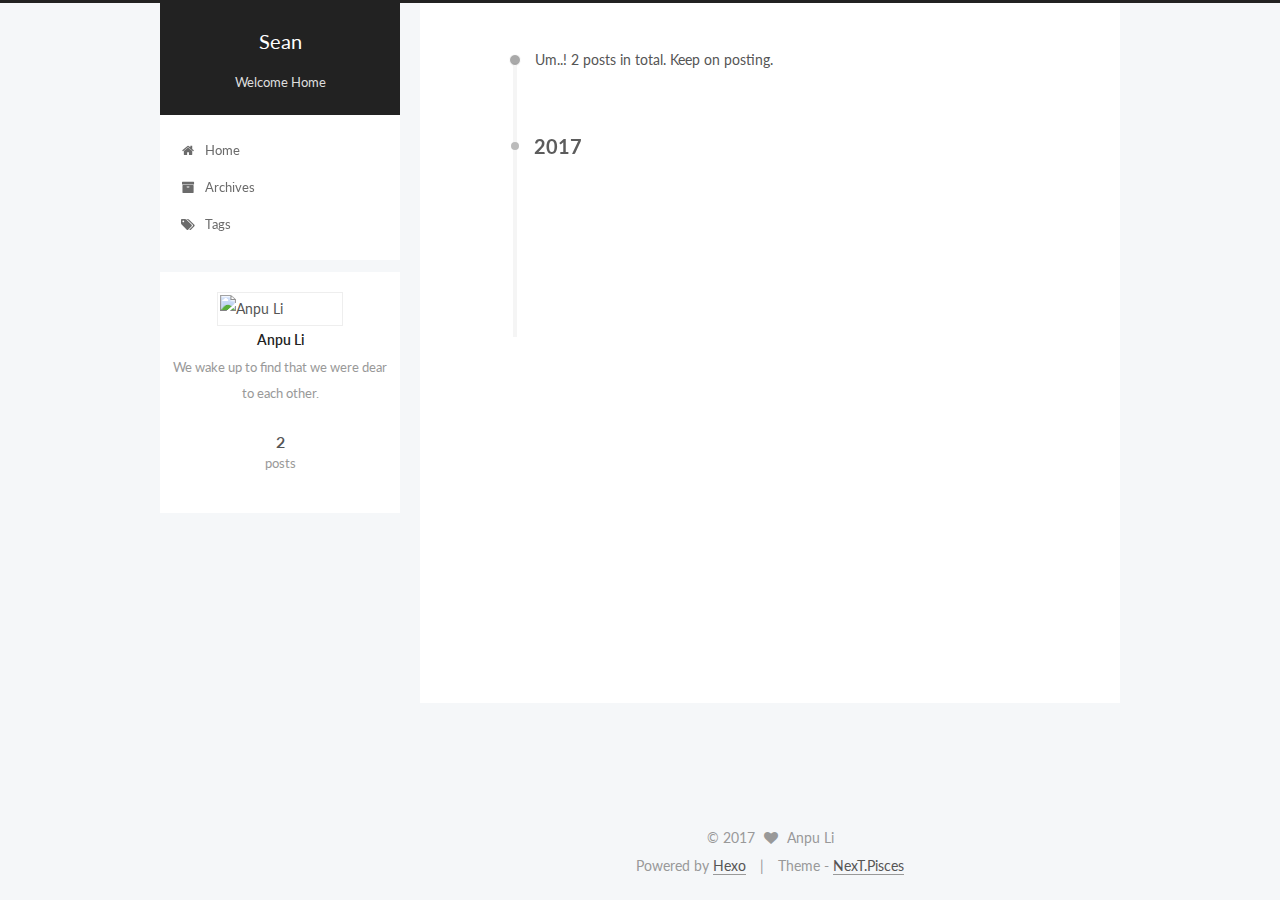
==== commit 0fed9e4e: "Site updated: 2017-03-14 20:14:36" ====
--- a/archives/index.html
+++ b/archives/index.html
@@ -90,7 +90,7 @@
 <meta name="description" content="We wake up to find that we were dear to each other.">
 <meta property="og:type" content="website">
 <meta property="og:title" content="Sean">
-<meta property="og:url" content="http://yoursite.com/archives/index.html">
+<meta property="og:url" content="http://anpuli.github.io/archives/index.html">
 <meta property="og:site_name" content="Sean">
 <meta property="og:description" content="We wake up to find that we were dear to each other.">
 <meta name="twitter:card" content="summary">
@@ -123,7 +123,7 @@
 
 
 
-  <link rel="canonical" href="http://yoursite.com/archives/"/>
+  <link rel="canonical" href="http://anpuli.github.io/archives/"/>
 
 
 
@@ -534,32 +534,39 @@
 
   
 
-
-
-  
-
-
-
-
-	
-
-
-
-
-
-  
-
-
-
-
-
-  
-
-
-
-
-
-  
+  
+    
+  
+
+  <script type="text/javascript">
+    var duoshuoQuery = {short_name:"sean-blog"};
+    (function() {
+      var ds = document.createElement('script');
+      ds.type = 'text/javascript';ds.async = true;
+      ds.id = 'duoshuo-script';
+      ds.src = (document.location.protocol == 'https:' ? 'https:' : 'http:') + '//static.duoshuo.com/embed.js';
+      ds.charset = 'UTF-8';
+      (document.getElementsByTagName('head')[0]
+      || document.getElementsByTagName('body')[0]).appendChild(ds);
+    })();
+  </script>
+
+  
+    
+    
+    <script src="/lib/ua-parser-js/dist/ua-parser.min.js?v=0.7.9"></script>
+    <script src="/js/src/hook-duoshuo.js"></script>
+  
+
+
+
+
+
+
+
+
+
+
 
 
 
--- a/css/main.css
+++ b/css/main.css
@@ -1685,7 +1685,7 @@
   width: 4px;
   height: 4px;
   border-radius: 50%;
-  background: #da9533;
+  background: #f52290;
 }
 .links-of-blogroll {
   font-size: 13px;
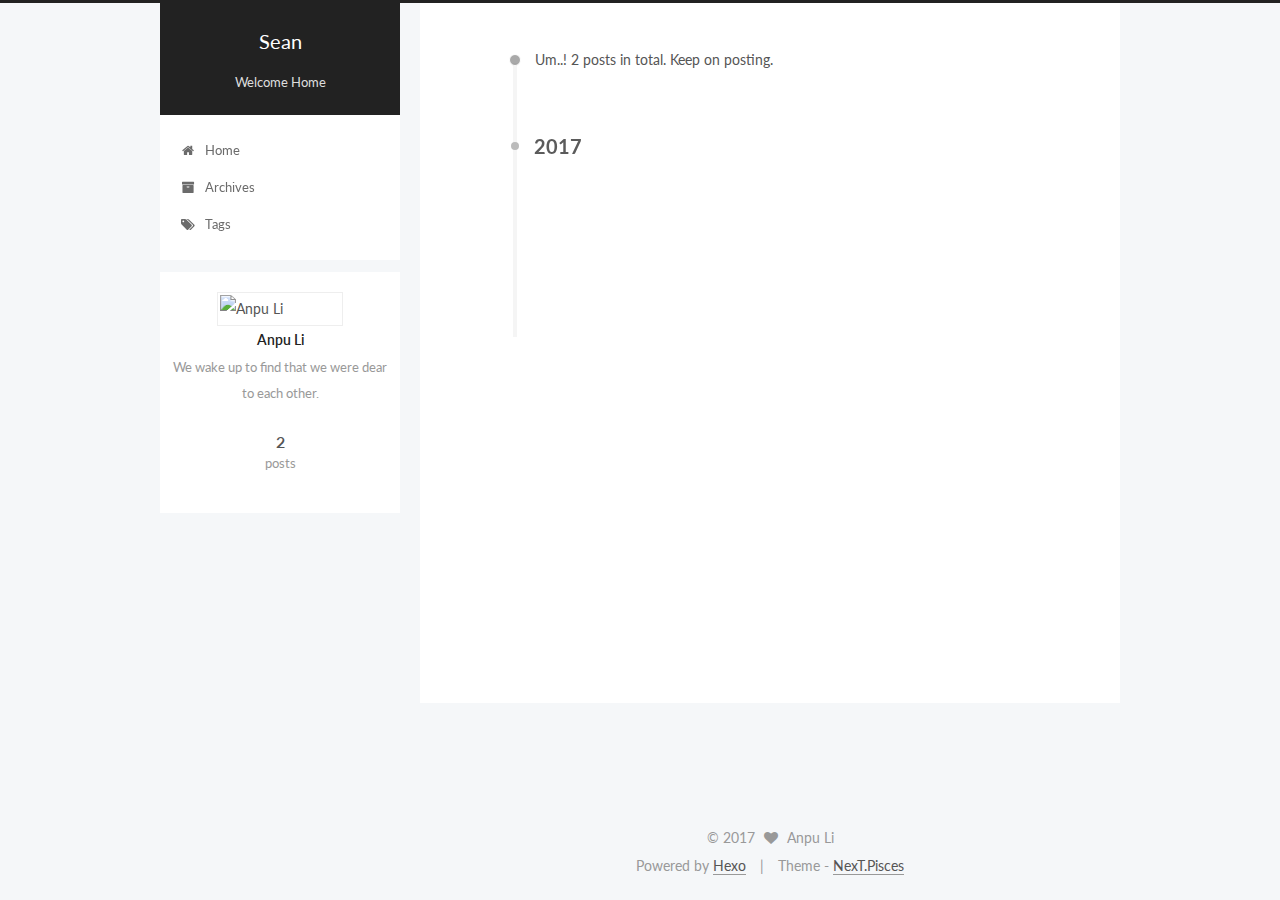
==== commit 05b6b4a7: "Site updated: 2017-03-14 20:22:40" ====
--- a/archives/index.html
+++ b/archives/index.html
@@ -578,6 +578,113 @@
   
 
   
+  <script src="https://cdn1.lncld.net/static/js/av-core-mini-0.6.1.js"></script>
+  <script>AV.initialize("4eyHciObXsWtmekKYFBBYfuI-gzGzoHsz", "VCDreMqVHQfiJm92AM3sRjf0");</script>
+  <script>
+    function showTime(Counter) {
+      var query = new AV.Query(Counter);
+      var entries = [];
+      var $visitors = $(".leancloud_visitors");
+
+      $visitors.each(function () {
+        entries.push( $(this).attr("id").trim() );
+      });
+
+      query.containedIn('url', entries);
+      query.find()
+        .done(function (results) {
+          var COUNT_CONTAINER_REF = '.leancloud-visitors-count';
+
+          if (results.length === 0) {
+            $visitors.find(COUNT_CONTAINER_REF).text(0);
+            return;
+          }
+
+          for (var i = 0; i < results.length; i++) {
+            var item = results[i];
+            var url = item.get('url');
+            var time = item.get('time');
+            var element = document.getElementById(url);
+
+            $(element).find(COUNT_CONTAINER_REF).text(time);
+          }
+          for(var i = 0; i < entries.length; i++) {
+            var url = entries[i];
+            var element = document.getElementById(url);
+            var countSpan = $(element).find(COUNT_CONTAINER_REF);
+            if( countSpan.text() == '') {
+              countSpan.text(0);
+            }
+          }
+        })
+        .fail(function (object, error) {
+          console.log("Error: " + error.code + " " + error.message);
+        });
+    }
+
+    function addCount(Counter) {
+      var $visitors = $(".leancloud_visitors");
+      var url = $visitors.attr('id').trim();
+      var title = $visitors.attr('data-flag-title').trim();
+      var query = new AV.Query(Counter);
+
+      query.equalTo("url", url);
+      query.find({
+        success: function(results) {
+          if (results.length > 0) {
+            var counter = results[0];
+            counter.fetchWhenSave(true);
+            counter.increment("time");
+            counter.save(null, {
+              success: function(counter) {
+                var $element = $(document.getElementById(url));
+                $element.find('.leancloud-visitors-count').text(counter.get('time'));
+              },
+              error: function(counter, error) {
+                console.log('Failed to save Visitor num, with error message: ' + error.message);
+              }
+            });
+          } else {
+            var newcounter = new Counter();
+            /* Set ACL */
+            var acl = new AV.ACL();
+            acl.setPublicReadAccess(true);
+            acl.setPublicWriteAccess(true);
+            newcounter.setACL(acl);
+            /* End Set ACL */
+            newcounter.set("title", title);
+            newcounter.set("url", url);
+            newcounter.set("time", 1);
+            newcounter.save(null, {
+              success: function(newcounter) {
+                var $element = $(document.getElementById(url));
+                $element.find('.leancloud-visitors-count').text(newcounter.get('time'));
+              },
+              error: function(newcounter, error) {
+                console.log('Failed to create');
+              }
+            });
+          }
+        },
+        error: function(error) {
+          console.log('Error:' + error.code + " " + error.message);
+        }
+      });
+    }
+
+    $(function() {
+      var Counter = AV.Object.extend("Counter");
+      if ($('.leancloud_visitors').length == 1) {
+        addCount(Counter);
+      } else if ($('.post-title-link').length > 1) {
+        showTime(Counter);
+      }
+    });
+  </script>
+
+
+
+  
 
   
 
--- a/css/main.css
+++ b/css/main.css
@@ -1685,7 +1685,7 @@
   width: 4px;
   height: 4px;
   border-radius: 50%;
-  background: #f52290;
+  background: #eee0ba;
 }
 .links-of-blogroll {
   font-size: 13px;
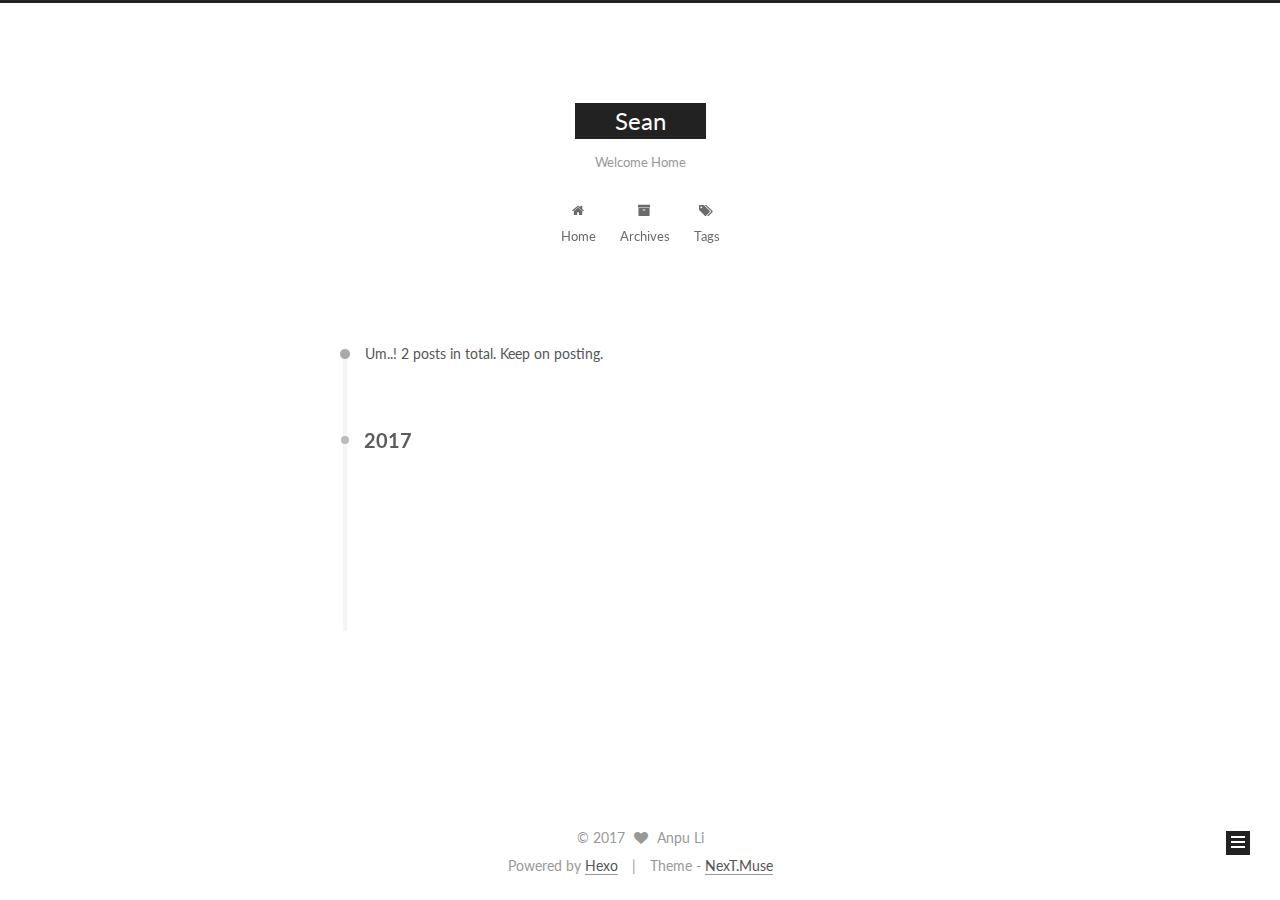
==== commit 004df68e: "Site updated: 2017-03-15 00:19:20" ====
--- a/archives/index.html
+++ b/archives/index.html
@@ -5,7 +5,7 @@
   
 
 
-<html class="theme-next pisces use-motion" lang="en">
+<html class="theme-next muse use-motion" lang="en">
 <head>
   <meta charset="UTF-8"/>
 <meta http-equiv="X-UA-Compatible" content="IE=edge" />
@@ -103,7 +103,7 @@
   var NexT = window.NexT || {};
   var CONFIG = {
     root: '/',
-    scheme: 'Pisces',
+    scheme: 'Muse',
     sidebar: {"position":"left","display":"post","offset":12,"offset_float":0,"b2t":false,"scrollpercent":false},
     fancybox: true,
     motion: true,
@@ -393,6 +393,17 @@
 
         <div class="links-of-author motion-element">
           
+            
+              <span class="links-of-author-item">
+                <a href="https://github.com/ANPULI" target="_blank" title="Github">
+                  
+                    <i class="fa fa-fw fa-globe"></i>
+                  
+                  Github
+                </a>
+              </span>
+            
+          
         </div>
 
         
@@ -438,7 +449,7 @@
 <div class="theme-info">
   Theme -
   <a class="theme-link" href="https://github.com/iissnan/hexo-theme-next">
-    NexT.Pisces
+    NexT.Muse
   </a>
 </div>
 
@@ -509,13 +520,6 @@
 
   
   
-
-
-  <script type="text/javascript" src="/js/src/affix.js?v=5.1.0"></script>
-
-  <script type="text/javascript" src="/js/src/schemes/pisces.js?v=5.1.0"></script>
-
-
 
   
   
--- a/css/main.css
+++ b/css/main.css
@@ -189,7 +189,7 @@
   font-size: 14px;
   line-height: 2;
   color: #555;
-  background: #f5f7f9;
+  background: #fff;
 }
 @media (max-width: 767px) {
   body {
@@ -476,8 +476,8 @@
   margin: 20px 0;
   padding: 0;
   font-size: 13px;
-  color: #4d4d4c;
-  background: #f7f7f7;
+  color: #ccc;
+  background: #2d2d2d;
   line-height: 1.6;
 }
 pre,
@@ -494,7 +494,7 @@
 }
 pre code {
   padding: 0;
-  color: #4d4d4c;
+  color: #ccc;
   background: none;
   text-shadow: none;
 }
@@ -517,7 +517,7 @@
 }
 .highlight figcaption {
   font-size: 1em;
-  color: #4d4d4c;
+  color: #ccc;
   line-height: 1em;
   margin-bottom: 1em;
 }
@@ -531,22 +531,22 @@
 }
 .highlight figcaption a {
   float: right;
-  color: #4d4d4c;
+  color: #ccc;
 }
 .highlight figcaption a:hover {
-  border-bottom-color: #4d4d4c;
+  border-bottom-color: #ccc;
 }
 .highlight .gutter pre {
   padding-left: 10px;
   padding-right: 10px;
-  color: #869194;
+  color: #999;
   text-align: right;
-  background-color: #eff2f3;
+  background-color: #1b1b1b;
 }
 .highlight .code pre {
   padding-left: 10px;
   padding-right: 10px;
-  background-color: #f7f7f7;
+  background-color: #2d2d2d;
 }
 .highlight .line {
   height: 20px;
@@ -564,16 +564,16 @@
   border: none;
 }
 pre .deletion {
-  background: #fdd;
+  background: #008000;
 }
 pre .addition {
-  background: #dfd;
+  background: #800000;
 }
 pre .meta {
-  color: #8959a8;
+  color: #c9c;
 }
 pre .comment {
-  color: #8e908c;
+  color: #999;
 }
 pre .variable,
 pre .attribute,
@@ -587,7 +587,7 @@
 pre .css .id,
 pre .css .class,
 pre .css .pseudo {
-  color: #c82829;
+  color: #f2777a;
 }
 pre .number,
 pre .preprocessor,
@@ -596,7 +596,7 @@
 pre .params,
 pre .constant,
 pre .command {
-  color: #f5871f;
+  color: #f99157;
 }
 pre .ruby .class .title,
 pre .css .rules .attribute,
@@ -609,11 +609,11 @@
 pre .special,
 pre .number,
 pre .formula {
-  color: #718c00;
+  color: #9c9;
 }
 pre .title,
 pre .css .hexcolor {
-  color: #3e999f;
+  color: #6cc;
 }
 pre .function,
 pre .python .decorator,
@@ -623,11 +623,11 @@
 pre .perl .sub,
 pre .javascript .title,
 pre .coffeescript .title {
-  color: #4271ae;
+  color: #69c;
 }
 pre .keyword,
 pre .javascript .function {
-  color: #8959a8;
+  color: #c9c;
 }
 .full-image.full-image.full-image {
   border: none;
@@ -638,8 +638,8 @@
 @media (min-width: 992px) {
   .full-image.full-image.full-image {
     max-width: none;
-    width: 118%;
-    margin: 0 -9%;
+    width: 110%;
+    margin: 25px -5%;
   }
 }
 .blockquote-center,
@@ -816,7 +816,7 @@
   font-size: 14px;
   color: #fff;
   background: #222;
-  border: 2px solid #555;
+  border: 2px solid #222;
   text-decoration: none;
   border-radius: 0;
   transition-property: background-color;
@@ -827,8 +827,8 @@
 .btn:hover,
 .post-button .btn:hover {
   border-color: #222;
-  color: #fff;
-  background: #222;
+  color: #222;
+  background: #fff;
 }
 .btn-bar {
   display: block;
@@ -933,7 +933,7 @@
   width: 24px;
   background: #222;
   font-size: 12px;
-  opacity: 0.6;
+  opacity: 1;
   color: #fff;
   cursor: pointer;
   text-align: center;
@@ -954,10 +954,10 @@
   }
 }
 .back-to-top.back-to-top-on {
-  bottom: 30px;
+  bottom: 19px;
 }
 .header {
-  background: #fff;
+  background: url("http://omsks2h8u.bkt.clouddn.com/blog/20170314/235503749.jpg");
 }
 .header-inner {
   position: relative;
@@ -996,14 +996,14 @@
   display: inline-block;
   vertical-align: top;
   line-height: 36px;
-  font-size: 20px;
+  font-size: 24px;
   font-weight: normal;
   font-family: 'Lato', "PingFang SC", "Microsoft YaHei", sans-serif;
 }
 .site-subtitle {
   margin-top: 10px;
   font-size: 13px;
-  color: #ddd;
+  color: #999;
 }
 .use-motion .brand {
   opacity: 0;
@@ -1076,8 +1076,7 @@
   transition-timing-function: ease-in-out;
   transition-delay: 0s;
 }
-.menu .menu-item a:hover,
-.menu-item-active a {
+.menu .menu-item a:hover {
   border-bottom-color: #222;
 }
 .menu .menu-item .fa {
@@ -1423,10 +1422,10 @@
   margin-top: 50px;
 }
 .post-button .btn {
-  color: #555;
+  color: #fff;
   font-size: 14px;
-  background: #fff;
-  border-radius: 2px;
+  background: #222;
+  border-radius: 0;
   line-height: 2;
   margin: 0 4px 8px 4px;
 }
@@ -1601,20 +1600,20 @@
   display: block;
   margin: 0 auto;
   padding: 2px;
-  max-width: 120px;
+  max-width: 96px;
   height: auto;
-  border: 1px solid #eee;
+  border: 2px solid #333;
 }
 .site-author-name {
-  margin: 0;
-  text-align: center;
-  color: #222;
-  font-weight: 600;
+  margin: 5px 0 0;
+  text-align: center;
+  color: #f5f5f5;
+  font-weight: normal;
 }
 .site-description {
-  margin-top: 0;
-  text-align: center;
-  font-size: 13px;
+  margin-top: 5px;
+  text-align: center;
+  font-size: 14px;
   color: #999;
 }
 .site-state {
@@ -1626,7 +1625,7 @@
 .site-state-item {
   display: inline-block;
   padding: 0 15px;
-  border-left: 1px solid #eee;
+  border-left: 1px solid #333;
 }
 .site-state-item:first-child {
   border-left: none;
@@ -1639,11 +1638,11 @@
   text-align: center;
   color: inherit;
   font-weight: 600;
-  font-size: 16px;
+  font-size: 18px;
 }
 .site-state-item-name {
   font-size: 13px;
-  color: #999;
+  color: inherit;
 }
 .feed-link {
   margin-top: 20px;
@@ -1685,7 +1684,7 @@
   width: 4px;
   height: 4px;
   border-radius: 50%;
-  background: #eee0ba;
+  background: #e3bfc9;
 }
 .links-of-blogroll {
   font-size: 13px;
@@ -1715,7 +1714,7 @@
   color: #555;
 }
 .sidebar-nav li:hover {
-  color: #fc6423;
+  color: #f5f5f5;
 }
 .page-post-detail .sidebar-nav-toc {
   padding: 0 5px;
@@ -1724,11 +1723,11 @@
   margin-left: 10px;
 }
 .sidebar-nav .sidebar-nav-active {
-  color: #fc6423;
-  border-bottom-color: #fc6423;
+  color: #87daff;
+  border-bottom-color: #87daff;
 }
 .sidebar-nav .sidebar-nav-active:hover {
-  color: #fc6423;
+  color: #87daff;
 }
 .sidebar-panel {
   display: none;
@@ -1761,12 +1760,12 @@
   transition-timing-function: ease-in-out;
   transition-delay: 0s;
   transition-property: all;
-  color: #666;
+  color: #999;
+  border-bottom-color: #555;
+}
+.post-toc ol a:hover {
+  color: #ccc;
   border-bottom-color: #ccc;
-}
-.post-toc ol a:hover {
-  color: #000;
-  border-bottom-color: #000;
 }
 .post-toc .nav-item {
   overflow: hidden;
@@ -1787,14 +1786,14 @@
   display: block;
 }
 .post-toc .nav .active > a {
-  color: #fc6423;
-  border-bottom-color: #fc6423;
+  color: #87daff;
+  border-bottom-color: #87daff;
 }
 .post-toc .nav .active-current > a {
-  color: #fc6423;
+  color: #87daff;
 }
 .post-toc .nav .active-current > a:hover {
-  color: #fc6423;
+  color: #87daff;
 }
 .footer {
   font-size: 14px;
@@ -2214,16 +2213,6 @@
   transform: translate(-50%, -50%);
   color: #ccc;
 }
-@media (min-width: 768px) and (max-width: 991px) {
-  .busuanzi-count {
-    width: auto;
-  }
-}
-@media (max-width: 767px) {
-  .busuanzi-count {
-    width: auto;
-  }
-}
 .site-uv,
 .site-pv,
 .page-pv {
@@ -2462,395 +2451,83 @@
   }
 }
 .page-post-detail .sidebar-toggle-line {
-  background: #fc6423;
+  background: #87daff;
 }
 .page-post-detail .comments {
   overflow: hidden;
 }
-.header {
-  position: relative;
-  margin: 0 auto;
-  width: 960px;
-}
-@media (min-width: 768px) and (max-width: 991px) {
-  .header {
-    width: auto;
-  }
-}
-@media (max-width: 767px) {
-  .header {
-    width: auto;
-  }
-}
-.header-inner {
-  position: absolute;
-  top: 0;
-  overflow: hidden;
-  padding: 0;
-  width: 240px;
-  background: #fff;
-  box-shadow: initial;
-  border-radius: initial;
-}
-@media (min-width: 1600px) {
-  .container .header-inner {
-    width: 240px;
-  }
-}
-@media (min-width: 768px) and (max-width: 991px) {
-  .header-inner {
-    position: relative;
-    width: auto;
-    border-radius: initial;
-  }
-}
-@media (max-width: 767px) {
-  .header-inner {
-    position: relative;
-    width: auto;
-    border-radius: initial;
-  }
-}
-.main:before,
-.main:after {
-  content: " ";
-  display: table;
-}
-.main:after {
-  clear: both;
-}
-@media (min-width: 768px) and (max-width: 991px) {
-  .main {
-    padding-bottom: 100px;
-  }
-}
-@media (max-width: 767px) {
-  .main {
-    padding-bottom: 100px;
-  }
-}
-.container .main-inner {
-  width: 960px;
-}
-@media (min-width: 768px) and (max-width: 991px) {
-  .container .main-inner {
-    width: auto;
-  }
-}
-@media (max-width: 767px) {
-  .container .main-inner {
-    width: auto;
-  }
-}
-.content-wrap {
-  float: right;
-  box-sizing: border-box;
-  padding: 40px;
-  width: 700px;
-  background: #fff;
-  min-height: 700px;
-  box-shadow: initial;
-  border-radius: initial;
-}
-@media (min-width: 768px) and (max-width: 991px) {
-  .content-wrap {
-    width: 100%;
-    padding: 20px;
-    border-radius: initial;
-  }
-}
-@media (max-width: 767px) {
-  .content-wrap {
-    width: 100%;
-    padding: 20px;
-    min-height: auto;
-    border-radius: initial;
-  }
-}
-.sidebar {
-  position: static;
-  float: left;
-  margin-top: 300px;
-  width: 240px;
-  background: #f5f7f9;
-  box-shadow: none;
-}
-@media (min-width: 768px) and (max-width: 991px) {
-  .sidebar {
-    display: none;
-  }
-}
-@media (max-width: 767px) {
-  .sidebar {
-    display: none;
-  }
-}
-.sidebar-toggle {
-  display: none;
-}
-.footer-inner {
-  width: 960px;
-  padding-left: 260px;
-}
-@media (min-width: 768px) and (max-width: 991px) {
+@media (max-width: 767px) {
+  .header-inner,
+  .container .main-inner,
   .footer-inner {
     width: auto;
-    padding-left: 0;
-  }
-}
-@media (max-width: 767px) {
-  .footer-inner {
-    width: auto;
-    padding-left: 0;
-  }
-}
-.sidebar-position-right .header-inner {
-  right: 0;
-}
-.sidebar-position-right .content-wrap {
-  float: left;
-}
-.sidebar-position-right .sidebar {
-  float: right;
-}
-.sidebar-position-right .footer-inner {
-  padding-left: 0;
-  padding-right: 260px;
-}
-.site-brand-wrapper {
-  position: relative;
-}
-.site-meta {
-  padding: 20px 0;
-  color: #fff;
-  background: #222;
-}
-@media (min-width: 768px) and (max-width: 991px) {
-  .site-meta {
-    box-shadow: 0 0 16px rgba(0,0,0,0.5);
-  }
-}
-@media (max-width: 767px) {
-  .site-meta {
-    box-shadow: 0 0 16px rgba(0,0,0,0.5);
-  }
-}
-.brand {
-  padding: 0;
+  }
+}
+embed {
+  display: block;
+  margin: 0px auto 25px auto;
+}
+.custom-logo .site-meta-headline {
+  text-align: center;
+}
+.custom-logo .brand {
   background: none;
 }
-.brand:hover {
-  color: #fff;
-}
-.site-subtitle {
-  margin: 10px 10px 0;
-  font-weight: initial;
+.custom-logo .site-title {
+  margin: 10px auto 0;
+  font-size: 24px;
+  color: #222;
+}
+.custom-logo .site-title a {
+  border: none;
+}
+.custom-logo-image {
+  margin: 0 auto;
+  padding: 5px;
+  max-width: 150px;
+  background: #fff;
+}
+@media (max-width: 767px) {
+  .site-nav {
+    position: absolute;
+    left: 0;
+    top: 52px;
+    margin: 0;
+    width: 100%;
+    padding: 0;
+    background: #fff;
+    border-bottom: 1px solid #ddd;
+    z-index: 1;
+  }
+}
+@media (max-width: 767px) {
+  .menu {
+    text-align: left;
+  }
+}
+@media (max-width: 767px) {
+  .menu .menu-item {
+    display: block;
+    margin: 0 10px;
+    vertical-align: top;
+  }
+}
+@media (max-width: 767px) {
+  .menu .menu-item br {
+    display: none;
+  }
+}
+@media (max-width: 767px) {
+  .menu .menu-item a {
+    padding: 5px 10px;
+  }
+}
+.menu .menu-item .fa {
+  margin-right: 0;
 }
 .site-search form {
   display: none;
 }
-.site-nav {
-  border-top: none;
-}
-@media (min-width: 768px) and (max-width: 991px) {
-  .site-nav {
-    display: none !important;
-  }
-}
-@media (min-width: 768px) and (max-width: 991px) {
-  .site-nav-on {
-    display: block !important;
-  }
-}
-.menu .menu-item {
-  display: block;
-  margin: 0;
-}
-.menu .menu-item a {
-  position: relative;
-  box-sizing: border-box;
-  padding: 5px 20px;
-  text-align: left;
-  line-height: inherit;
-  transition-property: background-color;
-  transition-duration: 0.2s;
-  transition-timing-function: ease-in-out;
-  transition-delay: 0s;
-}
-.menu .menu-item a:hover,
-.menu-item-active a {
-  background: #f9f9f9;
-  border-bottom-color: #fff;
-}
-.menu .menu-item br {
-  display: none;
-}
-.menu-item-active a:after {
-  content: " ";
-  position: absolute;
-  top: 50%;
-  margin-top: -3px;
-  right: 15px;
-  width: 6px;
-  height: 6px;
-  border-radius: 50%;
-  background-color: #bbb;
-}
-.btn-bar {
-  background-color: #fff;
-}
-.site-nav-toggle {
-  left: 20px;
-  top: 50%;
-  -webkit-transform: translateY(-50%);
-  -webkit-transform: translateY(-50%);
-  -moz-transform: translateY(-50%);
-  -ms-transform: translateY(-50%);
-  -o-transform: translateY(-50%);
-  transform: translateY(-50%);
-}
-@media (min-width: 768px) and (max-width: 991px) {
-  .site-nav-toggle {
-    display: block;
-  }
-}
-.use-motion .sidebar .motion-element {
-  opacity: 1;
-}
-.sidebar {
-  display: none;
-  right: auto;
-  bottom: auto;
-  -webkit-transform: none;
-}
-.sidebar-inner {
-  box-sizing: border-box;
-  width: 240px;
-  color: #555;
-  background: #fff;
-  box-shadow: initial;
-  border-radius: initial;
-}
-.sidebar-inner.affix {
-  position: fixed;
-  top: 0px;
-}
-.site-overview {
-  margin: 0 2px;
-  text-align: left;
-}
-.site-author:before,
-.site-author:after {
-  content: " ";
-  display: table;
-}
-.site-author:after {
-  clear: both;
-}
-.sidebar a {
-  color: #555;
-}
-.sidebar a:hover {
-  color: #222;
-}
-.links-of-author-item a:before {
-  display: none;
-}
-.links-of-author-item a {
-  border-bottom: none;
-  text-decoration: underline;
-}
-.feed-link {
-  border-top: 1px dotted #ccc;
-  border-bottom: 1px dotted #ccc;
-  text-align: center;
-}
-.feed-link a {
-  display: block;
-  color: #fc6423;
-  border: none;
-}
-.feed-link a:hover {
-  background: none;
-  color: #e34603;
-}
-.feed-link a:hover i {
-  color: #e34603;
-}
-.links-of-author:before,
-.links-of-author:after {
-  content: " ";
-  display: table;
-}
-.links-of-author:after {
-  clear: both;
-}
-.links-of-author-item {
-  float: left;
-  margin: 5px 0 0;
-  width: 50%;
-}
-.links-of-author-item a {
-  box-sizing: border-box;
-  display: inline-block;
-  margin-right: 0;
-  margin-bottom: 0;
-  padding: 0 5px;
-  overflow: hidden;
-  white-space: nowrap;
-  text-overflow: ellipsis;
-}
-.links-of-author-item a {
-  display: block;
-  text-decoration: none;
-}
-.links-of-author-item a:hover {
-  border-radius: 4px;
-  background: #eee;
-}
-.links-of-author-item .fa {
-  margin-right: 2px;
-  font-size: 16px;
-}
-.links-of-author-item .fa-globe {
-  font-size: 15px;
-}
-.links-of-blogroll {
-  margin-top: 20px;
-  padding: 3px 0 0;
-  border-top: 1px dotted #ccc;
-}
-.links-of-blogroll-title {
-  margin-top: 0;
-}
-.links-of-blogroll-item {
-  padding: 0;
-}
-.links-of-blogroll-inline:before,
-.links-of-blogroll-inline:after {
-  content: " ";
-  display: table;
-}
-.links-of-blogroll-inline:after {
-  clear: both;
-}
 .links-of-blogroll-inline .links-of-blogroll-item {
-  float: left;
-  margin: 5px 0 0;
-  width: 50%;
-}
-.links-of-blogroll-inline .links-of-blogroll-item a {
-  box-sizing: border-box;
-  display: inline-block;
-  margin-right: 0;
-  margin-bottom: 0;
-  padding: 0 5px;
-  overflow: hidden;
-  white-space: nowrap;
-  text-overflow: ellipsis;
-}
-@media (max-width: 767px) {
-  .post-body {
-    text-align: justify;
-  }
-}
+  display: inline-block;
+}
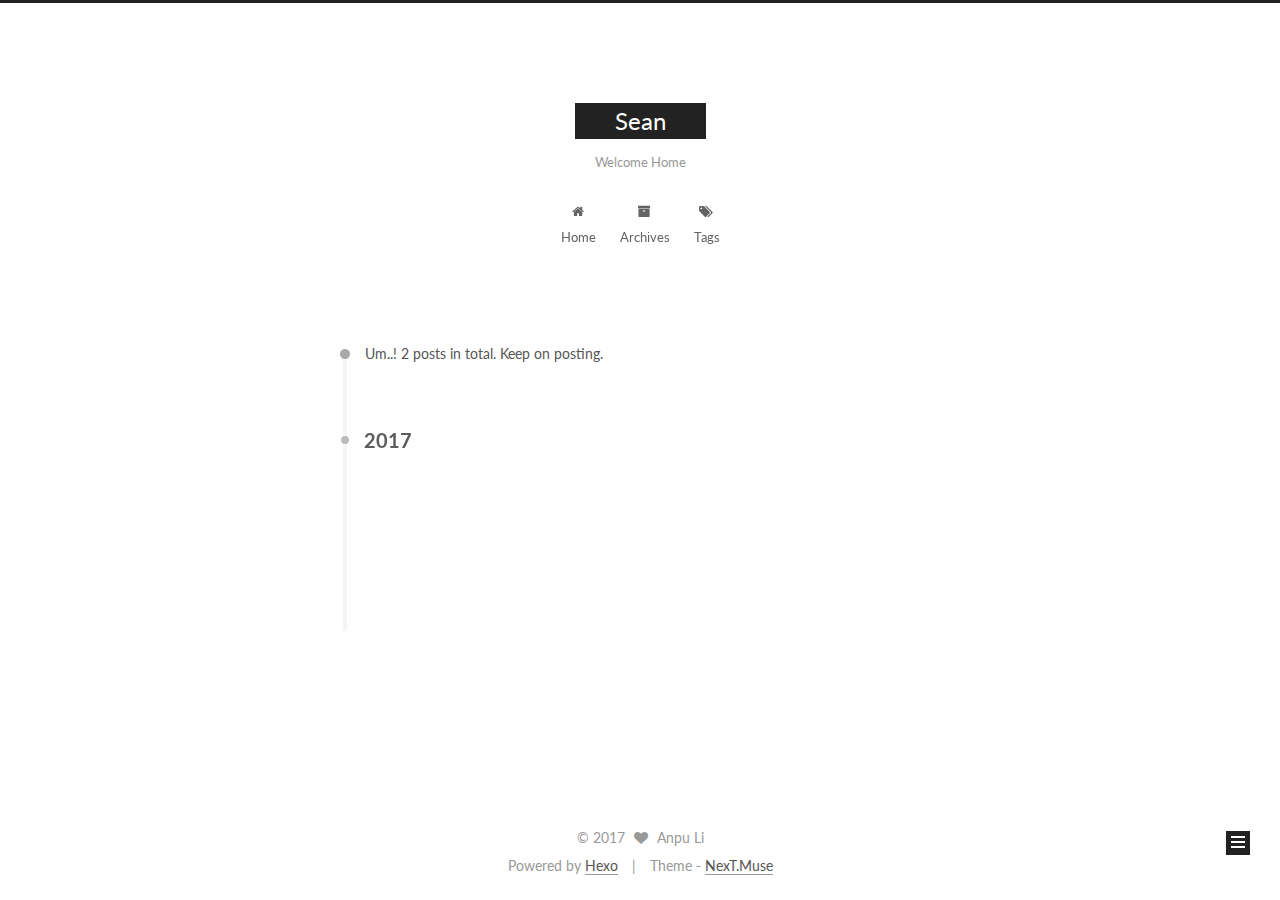
==== commit 9bc1c951: "Site updated: 2017-03-15 16:04:53" ====
--- a/archives/index.html
+++ b/archives/index.html
@@ -80,7 +80,7 @@
 
 
 
-  <link rel="shortcut icon" type="image/x-icon" href="/favicon.ico?v=5.1.0" />
+  <link rel="shortcut icon" type="image/x-icon" href="/images/favicon.ico?v=5.1.0" />
 
 
 
--- a/css/main.css
+++ b/css/main.css
@@ -1684,7 +1684,7 @@
   width: 4px;
   height: 4px;
   border-radius: 50%;
-  background: #e3bfc9;
+  background: #82ffff;
 }
 .links-of-blogroll {
   font-size: 13px;
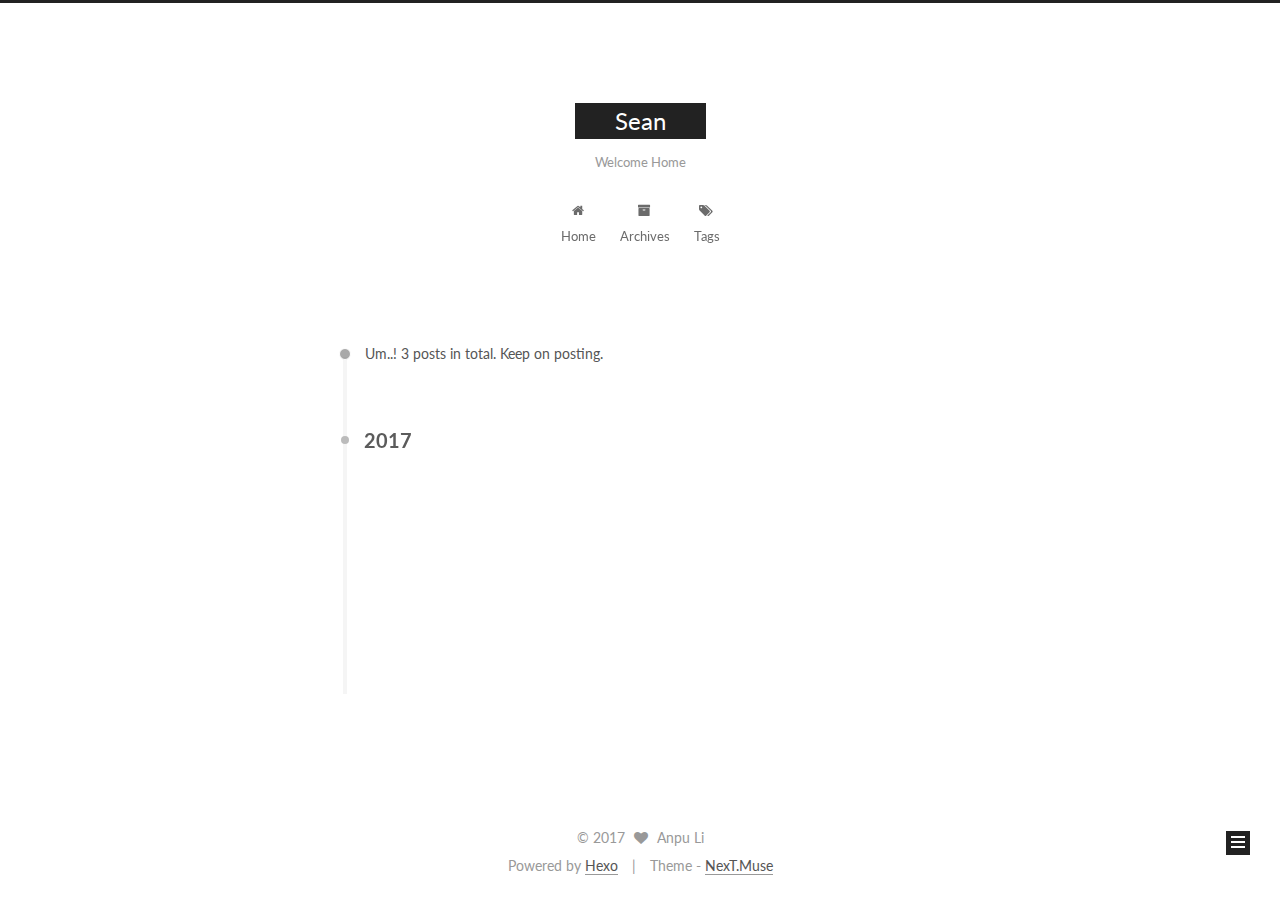
==== commit 08df59f9: "Site updated: 2017-03-16 14:16:38" ====
--- a/archives/index.html
+++ b/archives/index.html
@@ -104,11 +104,11 @@
   var CONFIG = {
     root: '/',
     scheme: 'Muse',
-    sidebar: {"position":"left","display":"post","offset":12,"offset_float":0,"b2t":false,"scrollpercent":false},
+    sidebar: {"position":"left","display":"hide","offset":12,"offset_float":0,"b2t":false,"scrollpercent":false},
     fancybox: true,
     motion: true,
     duoshuo: {
-      userId: '0',
+      userId: '6397325409645495000',
       author: 'Author'
     },
     algolia: {
@@ -247,7 +247,7 @@
       
         
       
-      Um..! 2 posts in total. Keep on posting.
+      Um..! 3 posts in total. Keep on posting.
     </span>
 
     
@@ -261,6 +261,43 @@
         <div class="collection-title">
           <h2 class="archive-year motion-element" id="archive-year-2017">2017</h2>
         </div>
+      
+      
+
+      
+
+  <article class="post post-type-normal" itemscope itemtype="http://schema.org/Article">
+    <header class="post-header">
+
+      <h1 class="post-title">
+        
+            <a class="post-title-link" href="/2017/03/15/你有看到我的女朋友吗？/" itemprop="url">
+              
+                <span itemprop="name">你有看到我的女朋友吗？</span>
+              
+            </a>
+        
+      </h1>
+
+      <div class="post-meta">
+        <time class="post-time" itemprop="dateCreated"
+              datetime="2017-03-15T21:03:29+08:00"
+              content="2017-03-15" >
+          03-15
+        </time>
+      </div>
+
+    </header>
+  </article>
+
+
+
+    
+
+      
+      
+      
+
       
       
 
@@ -377,7 +414,7 @@
           
             <div class="site-state-item site-state-posts">
               <a href="/archives">
-                <span class="site-state-item-count">2</span>
+                <span class="site-state-item-count">3</span>
                 <span class="site-state-item-name">posts</span>
               </a>
             </div>
@@ -385,6 +422,15 @@
 
           
 
+          
+            
+            
+            <div class="site-state-item site-state-tags">
+              <a href="/tags/index.html">
+                <span class="site-state-item-count">1</span>
+                <span class="site-state-item-name">tags</span>
+              </a>
+            </div>
           
 
         </nav>
@@ -578,6 +624,28 @@
   
 
   
+  
+    <script type="text/x-mathjax-config">
+      MathJax.Hub.Config({
+        tex2jax: {
+          inlineMath: [ ['$','$'], ["\\(","\\)"]  ],
+          processEscapes: true,
+          skipTags: ['script', 'noscript', 'style', 'textarea', 'pre', 'code']
+        }
+      });
+    </script>
+
+    <script type="text/x-mathjax-config">
+      MathJax.Hub.Queue(function() {
+        var all = MathJax.Hub.getAllJax(), i;
+        for (i=0; i < all.length; i += 1) {
+          all[i].SourceElement().parentNode.className += ' has-jax';
+        }
+      });
+    </script>
+    <script type="text/javascript" src="//cdn.mathjax.org/mathjax/latest/MathJax.js?config=TeX-AMS-MML_HTMLorMML"></script>
+  
+
 
   
 
--- a/css/main.css
+++ b/css/main.css
@@ -957,7 +957,8 @@
   bottom: 19px;
 }
 .header {
-  background: url("http://omsks2h8u.bkt.clouddn.com/blog/20170314/235503749.jpg");
+  background: url("http://omsks2h8u.bkt.clouddn.com/blog/20170315/204650794.jpg");
+  background-size: cover;
 }
 .header-inner {
   position: relative;
@@ -1684,7 +1685,7 @@
   width: 4px;
   height: 4px;
   border-radius: 50%;
-  background: #82ffff;
+  background: #f05bff;
 }
 .links-of-blogroll {
   font-size: 13px;
